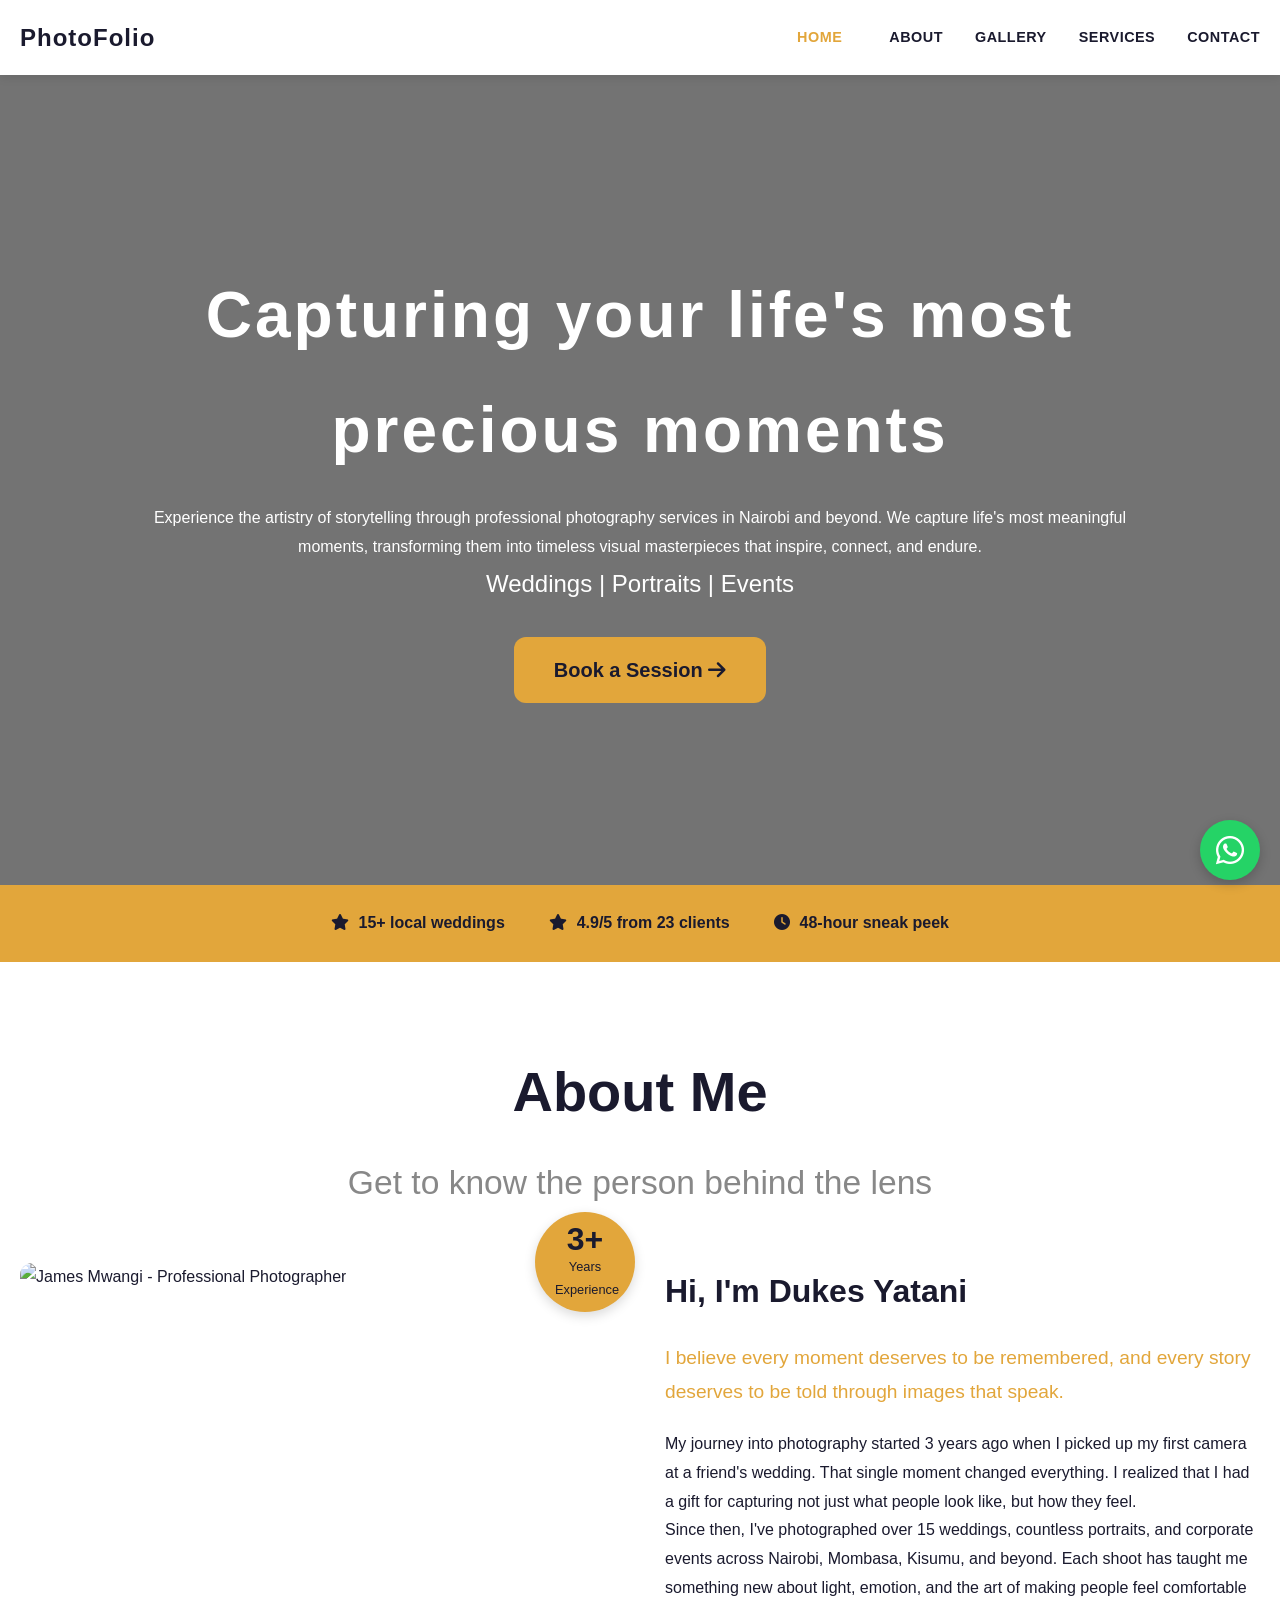
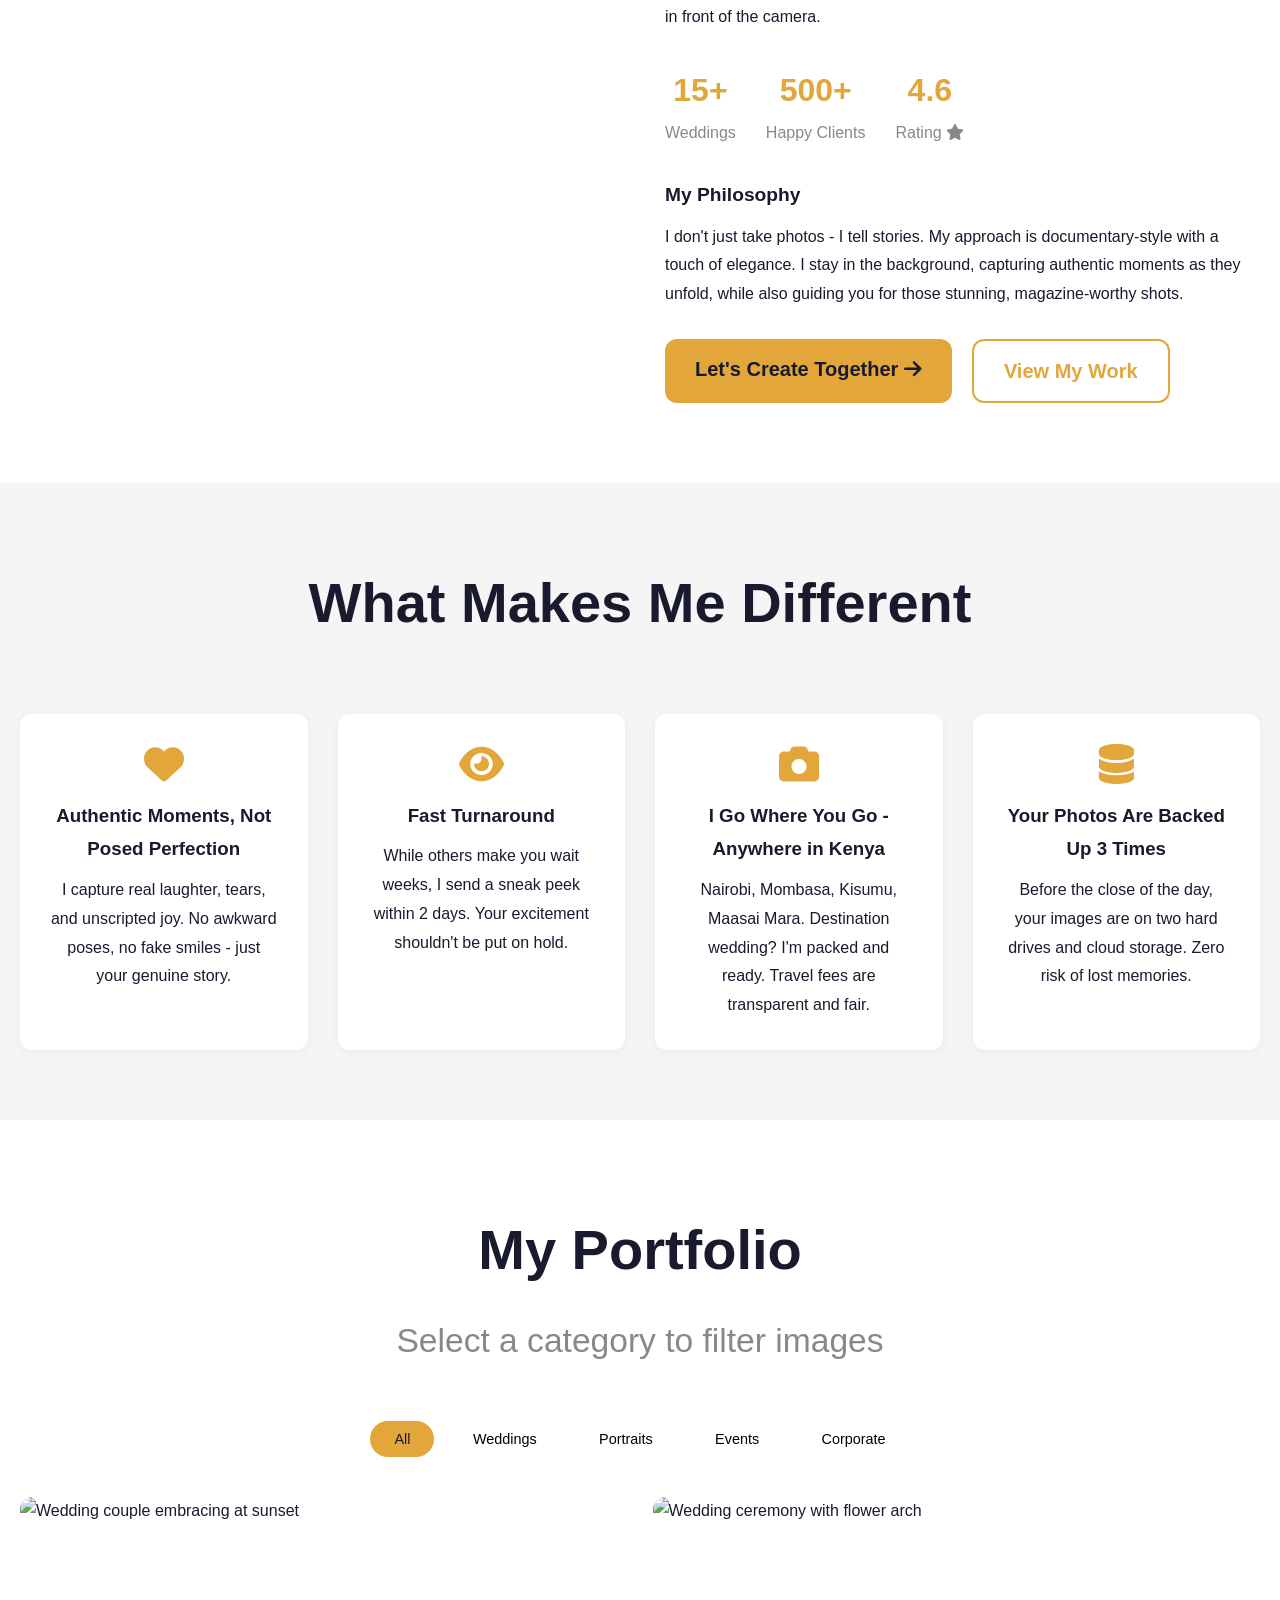
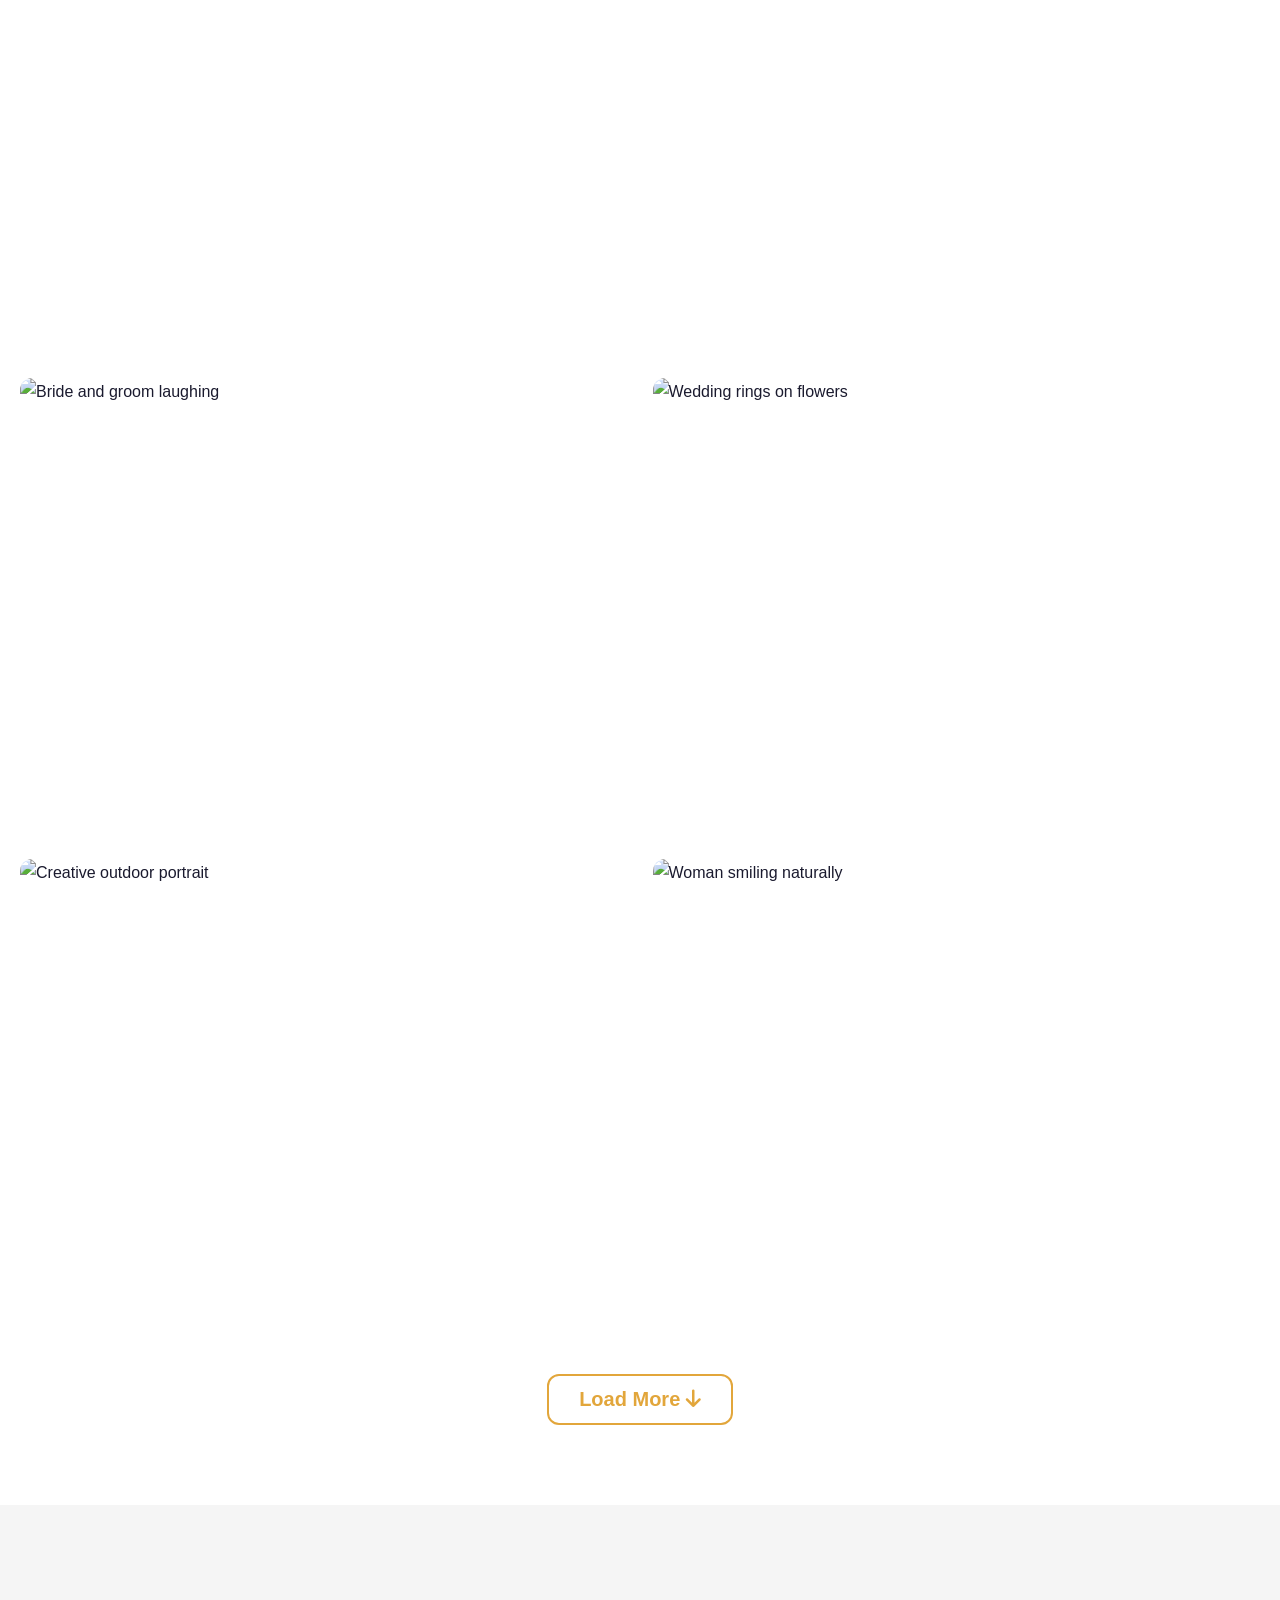
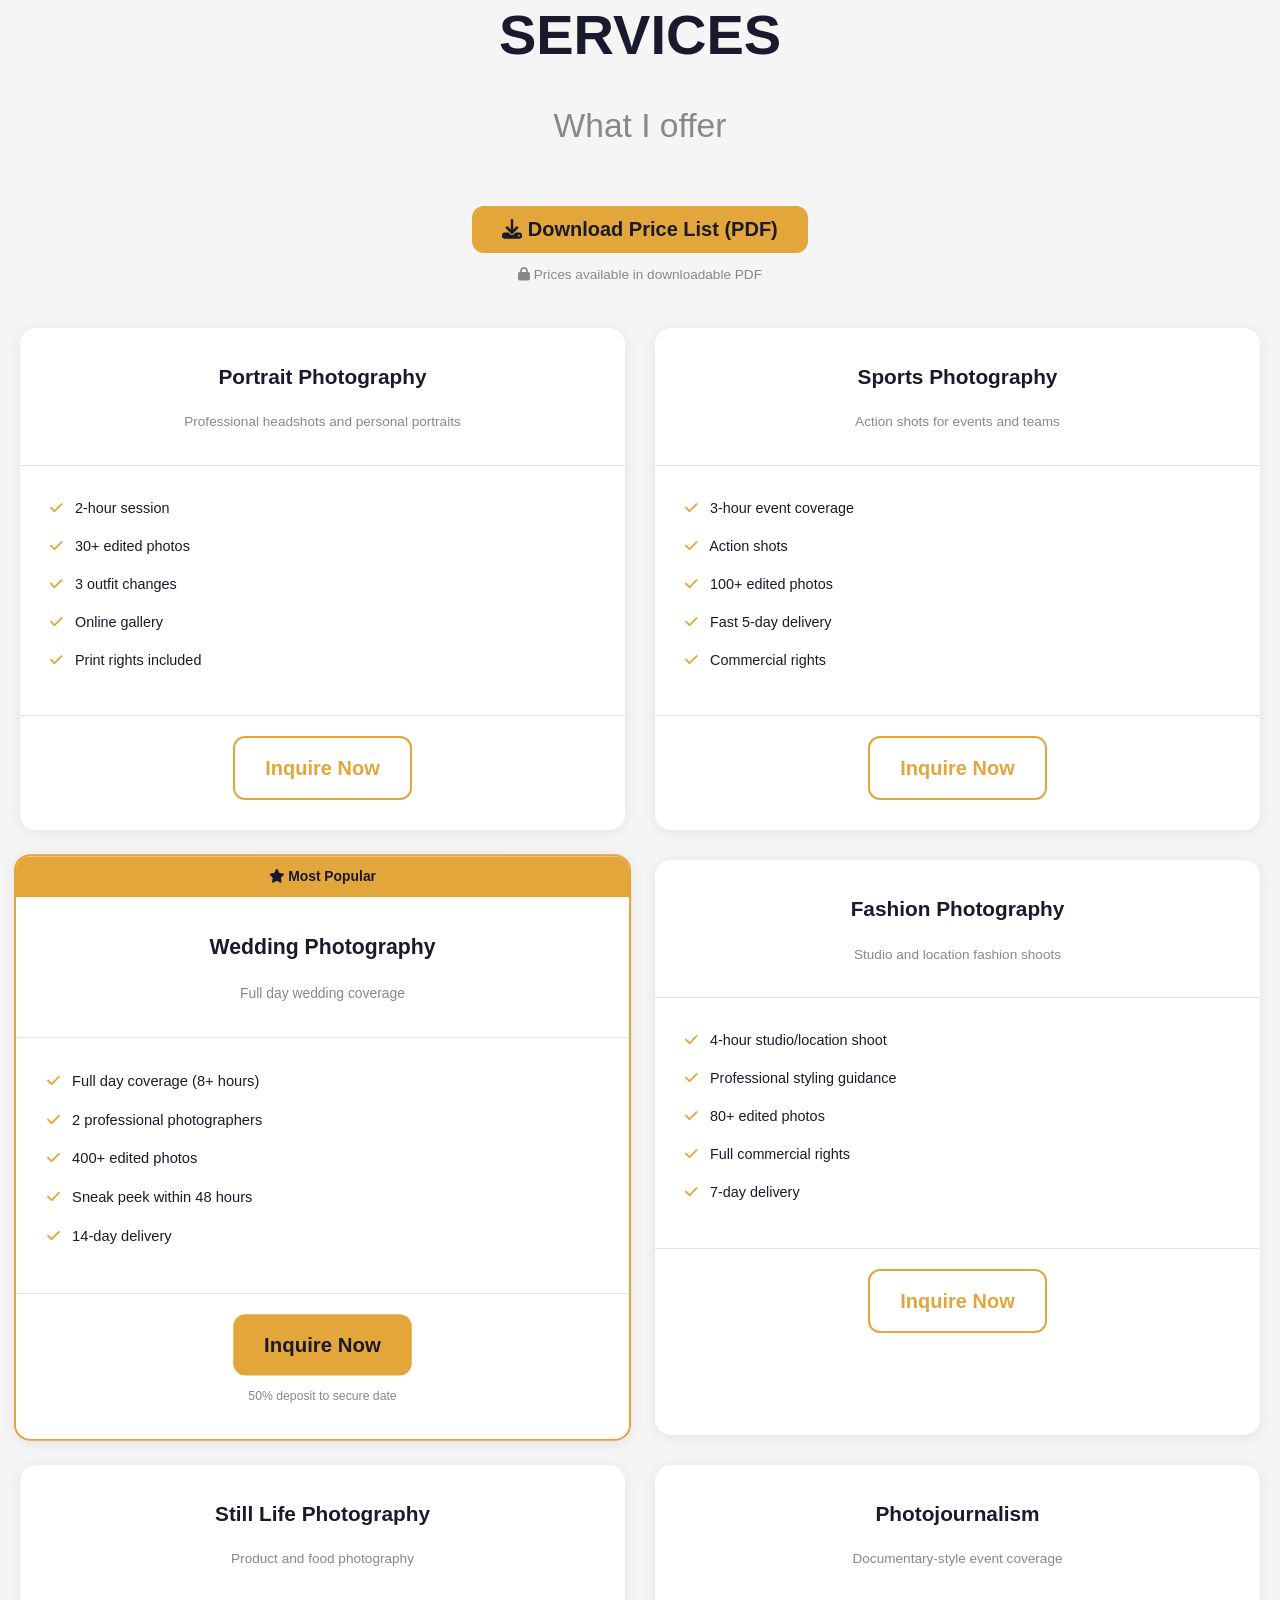
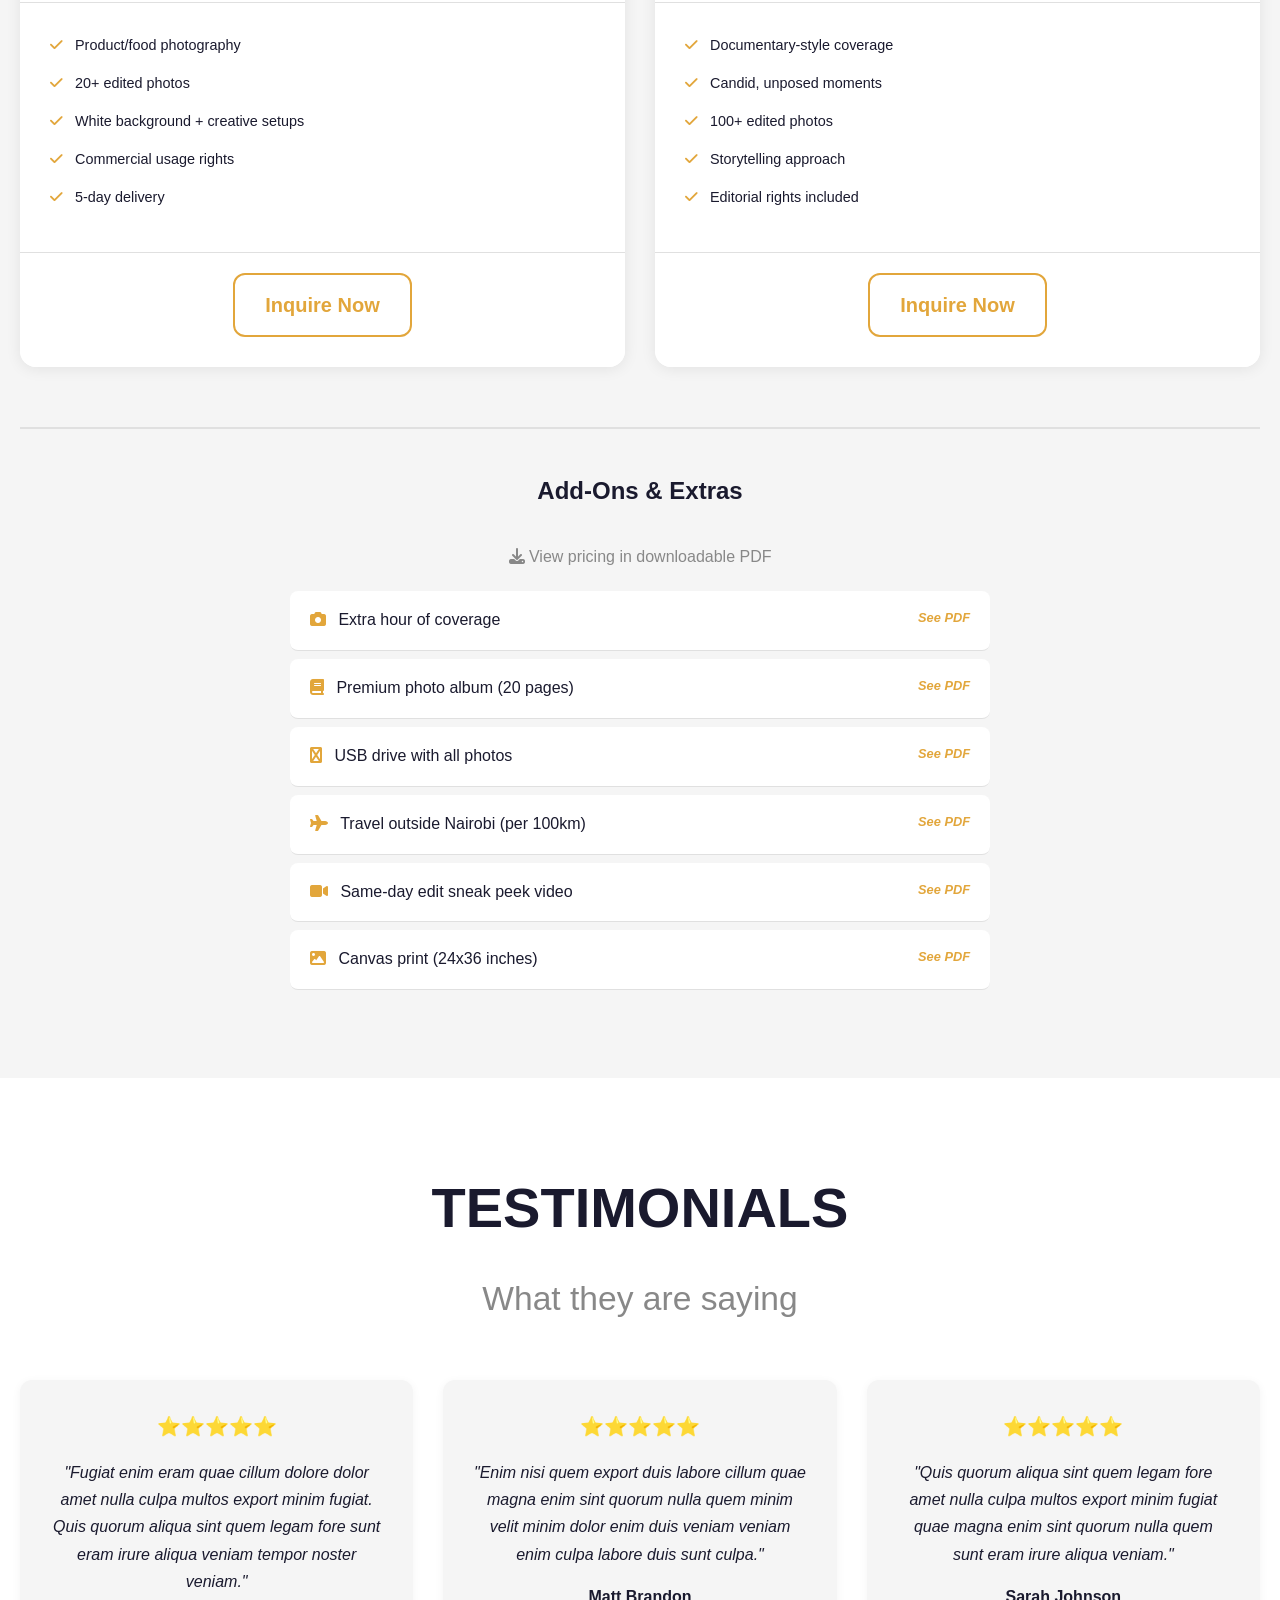
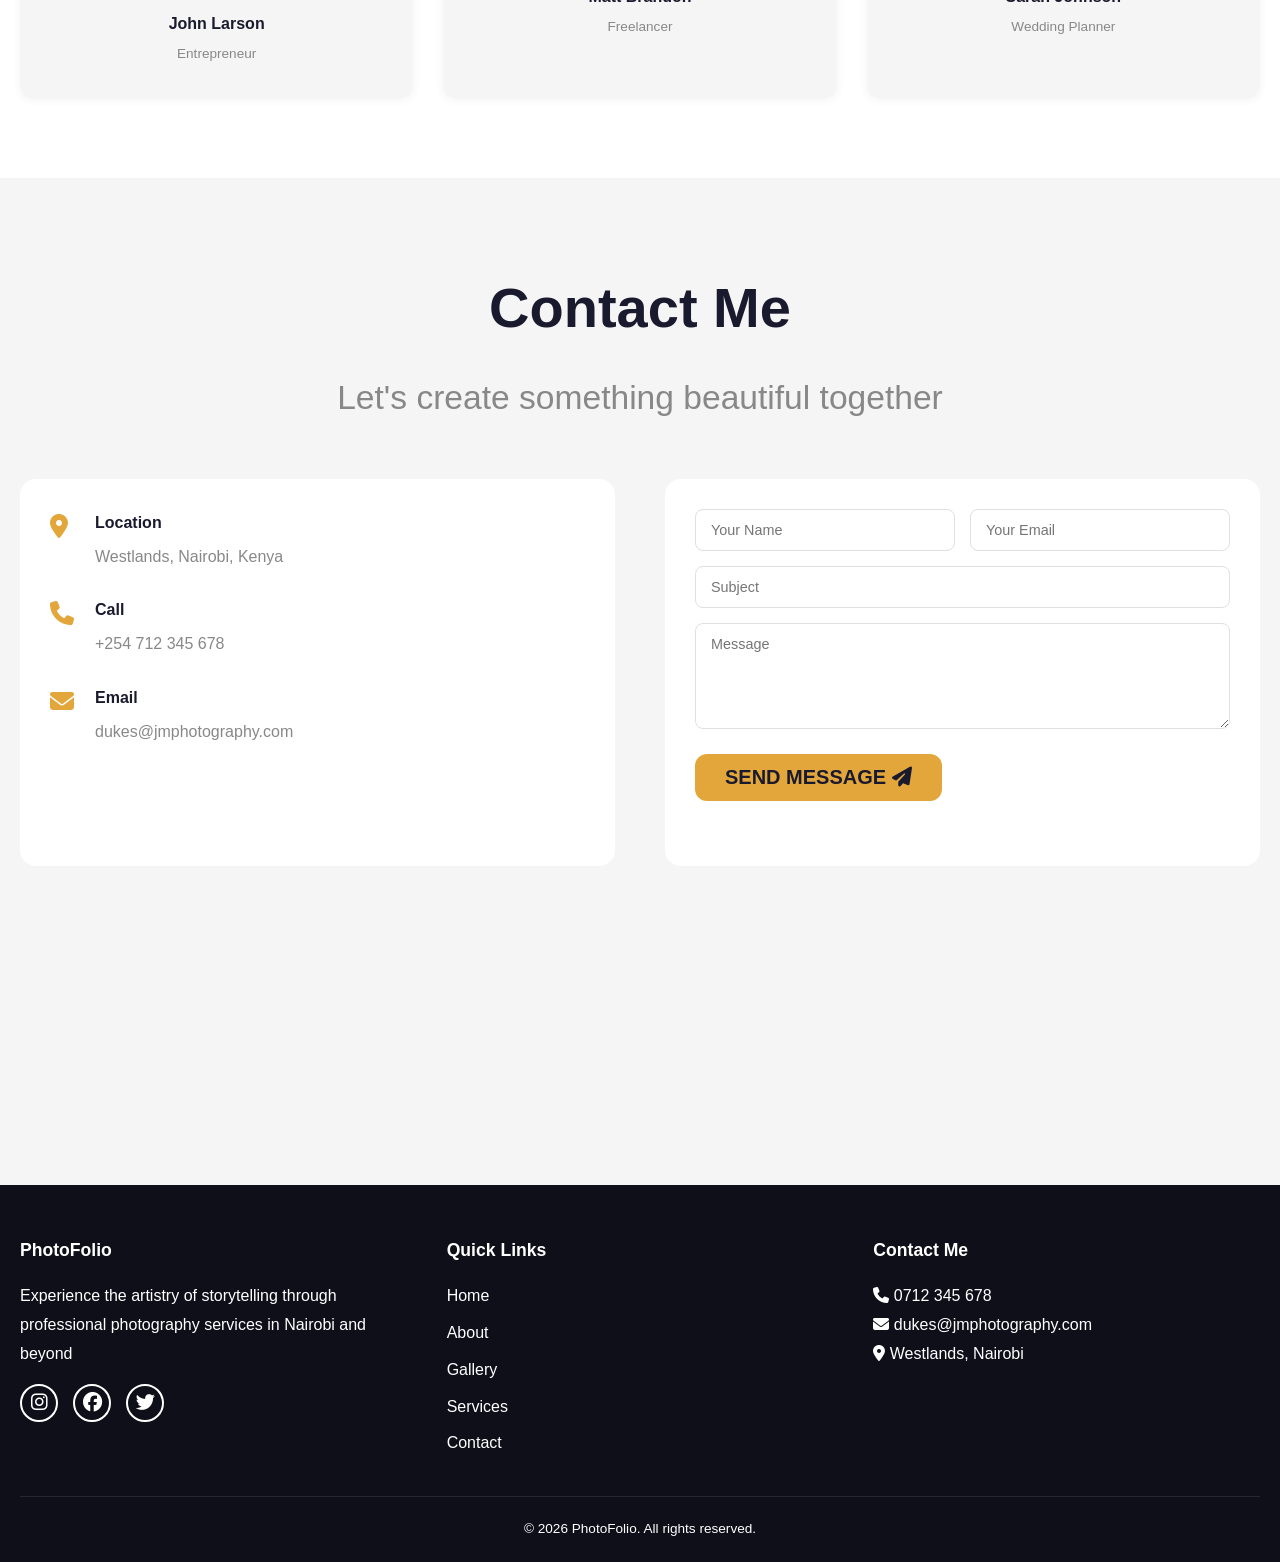
==== index.html @ f192ed4e "Initial commit -  Photography portfolio" ====
<!doctype html>
<html lang="en">
  <head>
    <meta charset="UTF-8" />
    <meta
      name="viewport"
      content="width=device-width, initial-scale=1.0, viewport-fit=cover"
    />
    <meta
      name="description"
      content="Professional photographer specializing in weddings, picknics, house parties, baby shower portraits, and events. Book your session today."
    />
    <title>Dukes Yatani Photography | Nairobi</title>
    <link rel="stylesheet" href="css/style.css" />
    <link
      rel="stylesheet"
      href="https://cdnjs.cloudflare.com/ajax/libs/font-awesome/6.5.1/css/all.min.css"
    />
  </head>
  <body>
    <!-- WhatsApp Floating Button -->
    <a
      href="https://wa.me/254712345678?text=Hi%20Dukes%2C%20I'm%20interested%20in%20your%20photography%20services"
      class="whatsapp-float"
      target="_blank"
      rel="noopener noreferrer"
    >
      <i class="fab fa-whatsapp"></i>
    </a>

    <!-- Navigation -->
    <nav class="navbar">
      <div class="container">
        <div class="nav-brand">
          <a href="#">PhotoFolio</a>
        </div>
        <button class="mobile-menu-btn" id="mobileMenuBtn">
          <i class="fas fa-bars"></i>
        </button>
        <ul class="nav-menu" id="navMenu">
          <li><a href="#home" class="active">HOME</a></li>
          <li><a href="#about">ABOUT</a></li>
          <li><a href="#gallery">GALLERY</a></li>
          <li><a href="#services">SERVICES</a></li>
          <li><a href="#contact">CONTACT</a></li>
        </ul>
      </div>
    </nav>

    <main>
      <!-- ============================================ -->
      <!-- HOME / HERO SECTION -->
      <!-- ============================================ -->
      <section id="home" class="hero">
        <div class="hero-overlay"></div>
        <div class="hero-content">
          <h1>Capturing your life's most precious moments</h1>
          <p class="hero-subtitle">
            Experience the artistry of storytelling through professional
            photography services in Nairobi and beyond. We capture life's most
            meaningful moments, transforming them into timeless visual
            masterpieces that inspire, connect, and endure.
          </p>
          <p class="hero-text">Weddings | Portraits | Events</p>
          <a href="#contact" class="btn btn-primary btn-large"
            >Book a Session <i class="fas fa-arrow-right"></i
          ></a>
        </div>
      </section>

      <!-- Social Proof Banner -->
      <div class="social-proof">
        <div class="container">
          <span><i class="fas fa-star"></i> 15+ local weddings</span>
          <span><i class="fas fa-star"></i> 4.9/5 from 23 clients</span>
          <span><i class="fas fa-clock"></i> 48-hour sneak peek</span>
        </div>
      </div>

      <!-- ============================================ -->
      <!-- ABOUT SECTION -->
      <!-- ============================================ -->
      <section id="about" class="about-section">
        <div class="container">
          <div class="section-header">
            <h2 class="section-title">About Me</h2>
            <p class="section-subtitle">
              Get to know the person behind the lens
            </p>
          </div>
          <div class="about-grid">
            <div class="about-image">
              <img
                src="https://images.pexels.com/photos/220453/pexels-photo-220453.jpeg?auto=compress&cs=tinysrgb&w=800"
                alt="James Mwangi - Professional Photographer"
                class="photographer-img"
              />
              <div class="years-badge">
                <span class="years-number">3+</span>
                <span class="years-text">Years Experience</span>
              </div>
            </div>
            <div class="about-content">
              <h3>Hi, I'm Dukes Yatani</h3>
              <p class="lead">
                I believe every moment deserves to be remembered, and every
                story deserves to be told through images that speak.
              </p>

              <p>
                My journey into photography started 3 years ago when I picked up
                my first camera at a friend's wedding. That single moment
                changed everything. I realized that I had a gift for capturing
                not just what people look like, but how they feel.
              </p>

              <p>
                Since then, I've photographed over 15 weddings, countless
                portraits, and corporate events across Nairobi, Mombasa, Kisumu,
                and beyond. Each shoot has taught me something new about light,
                emotion, and the art of making people feel comfortable in front
                of the camera.
              </p>

              <div class="stats-grid">
                <div class="stat">
                  <span class="stat-number">15+</span>
                  <span class="stat-label">Weddings</span>
                </div>
                <div class="stat">
                  <span class="stat-number">500+</span>
                  <span class="stat-label">Happy Clients</span>
                </div>
                <div class="stat">
                  <span class="stat-number">4.6</span>
                  <span class="stat-label"
                    >Rating <i class="fas fa-star"></i
                  ></span>
                </div>
              </div>

              <div class="philosophy">
                <h4>My Philosophy</h4>
                <p>
                  I don't just take photos - I tell stories. My approach is
                  documentary-style with a touch of elegance. I stay in the
                  background, capturing authentic moments as they unfold, while
                  also guiding you for those stunning, magazine-worthy shots.
                </p>
              </div>

              <div class="about-cta">
                <a href="#contact" class="btn btn-primary"
                  >Let's Create Together <i class="fas fa-arrow-right"></i
                ></a>
                <a href="#gallery" class="btn btn-outline">View My Work</a>
              </div>
            </div>
          </div>
        </div>
      </section>

      <!-- Values / Features Section -->
      <section class="values-section">
        <div class="container">
          <div class="section-header">
            <h2 class="section-title">What Makes Me Different</h2>
          </div>
          <div class="values-grid">
            <div class="value-card">
              <i class="fas fa-heart"></i>
              <h3>Authentic Moments, Not Posed Perfection</h3>
              <p>
                I capture real laughter, tears, and unscripted joy. No awkward
                poses, no fake smiles - just your genuine story.
              </p>
            </div>
            <div class="value-card">
              <i class="fas fa-eye"></i>
              <h3>Fast Turnaround</h3>
              <p>
                While others make you wait weeks, I send a sneak
                peek within 2 days. Your excitement shouldn't be put on hold.
              </p>
            </div>
            <div class="value-card">
              <i class="fas fa-camera"></i>
              <h3>I Go Where You Go - Anywhere in Kenya</h3>
              <p>
                Nairobi, Mombasa, Kisumu, Maasai Mara. Destination wedding? I'm
                packed and ready. Travel fees are transparent and fair.
              </p>
            </div>
            <div class="value-card">
              <i class="fas fa-database"></i>
              <h3>Your Photos Are Backed Up 3 Times</h3>
              <p>
                Before the close of the day, your images are on two hard
                drives and cloud storage. Zero risk of lost memories.
              </p>
            </div>
          </div>
        </div>
      </section>

      <!-- ============================================ -->
      <!-- GALLERY SECTION with LOAD MORE BUTTON -->
      <!-- ============================================ -->
      <section id="gallery" class="gallery-section">
        <div class="container">
          <div class="section-header">
            <h2 class="section-title">My Portfolio</h2>
            <p class="section-subtitle">Select a category to filter images</p>
          </div>

          <div class="filter-buttons">
            <button class="filter-btn active" data-filter="all">All</button>
            <button class="filter-btn" data-filter="weddings">Weddings</button>
            <button class="filter-btn" data-filter="portraits">
              Portraits
            </button>
            <button class="filter-btn" data-filter="events">Events</button>
            <button class="filter-btn" data-filter="corporate">
              Corporate
            </button>
          </div>

          <div class="gallery-grid" id="galleryGrid">
            <!-- Images loaded by JavaScript -->
          </div>

          <div class="text-center" id="loadMoreContainer">
            <button id="loadMoreBtn" class="btn btn-outline">
              Load More <i class="fas fa-arrow-down"></i>
            </button>
          </div>
        </div>
      </section>

      <!-- Lightbox Modal -->
      <div id="lightbox" class="lightbox">
        <span class="close-lightbox">&times;</span>
        <img class="lightbox-content" id="lightboxImg" />
      </div>

      <!-- ============================================ -->
      <!-- SERVICES & PRICING SECTION (Prices Hidden - Download Only) -->
      <!-- ============================================ -->
      <section id="services" class="pricing-section">
        <div class="container">
          <div class="section-header">
            <h2 class="section-title">SERVICES</h2>
            <p class="section-subtitle">What I offer</p>
          </div>

          <!-- Download Button - Only way to see prices -->
          <div class="text-center" style="margin-bottom: 40px">
            <button id="downloadPriceListBtn" class="btn btn-primary">
              <i class="fas fa-download"></i> Download Price List (PDF)
            </button>
            <p
              style="
                margin-top: 10px;
                font-size: 0.85rem;
                color: var(--text-muted);
              "
            >
              <i class="fas fa-lock"></i> Prices available in downloadable PDF
            </p>
          </div>

          <!-- Services Grid - No prices shown -->
          <div class="pricing-grid">
            <!-- Portrait Photography -->
            <div class="pricing-card">
              <div class="pricing-header">
                <h3>Portrait Photography</h3>
                <p class="service-description">
                  Professional headshots and personal portraits
                </p>
              </div>
              <div class="pricing-features">
                <ul>
                  <li><i class="fas fa-check"></i> 2-hour session</li>
                  <li><i class="fas fa-check"></i> 30+ edited photos</li>
                  <li><i class="fas fa-check"></i> 3 outfit changes</li>
                  <li><i class="fas fa-check"></i> Online gallery</li>
                  <li><i class="fas fa-check"></i> Print rights included</li>
                </ul>
              </div>
              <div class="pricing-footer">
                <a href="#contact" class="btn btn-outline">Inquire Now</a>
              </div>
            </div>

            <!-- Sports Photography -->
            <div class="pricing-card">
              <div class="pricing-header">
                <h3>Sports Photography</h3>
                <p class="service-description">
                  Action shots for events and teams
                </p>
              </div>
              <div class="pricing-features">
                <ul>
                  <li><i class="fas fa-check"></i> 3-hour event coverage</li>
                  <li><i class="fas fa-check"></i> Action shots</li>
                  <li><i class="fas fa-check"></i> 100+ edited photos</li>
                  <li><i class="fas fa-check"></i> Fast 5-day delivery</li>
                  <li><i class="fas fa-check"></i> Commercial rights</li>
                </ul>
              </div>
              <div class="pricing-footer">
                <a href="#contact" class="btn btn-outline">Inquire Now</a>
              </div>
            </div>

            <!-- Wedding Photography (Popular) -->
            <div class="pricing-card popular">
              <div class="popular-badge">
                <i class="fas fa-star"></i> Most Popular
              </div>
              <div class="pricing-header">
                <h3>Wedding Photography</h3>
                <p class="service-description">Full day wedding coverage</p>
              </div>
              <div class="pricing-features">
                <ul>
                  <li>
                    <i class="fas fa-check"></i> Full day coverage (8+ hours)
                  </li>
                  <li>
                    <i class="fas fa-check"></i> 2 professional photographers
                  </li>
                  <li><i class="fas fa-check"></i> 400+ edited photos</li>
                  <li>
                    <i class="fas fa-check"></i> Sneak peek within 48 hours
                  </li>
                  <li><i class="fas fa-check"></i> 14-day delivery</li>
                </ul>
              </div>
              <div class="pricing-footer">
                <a href="#contact" class="btn btn-primary">Inquire Now</a>
                <p class="payment-note">50% deposit to secure date</p>
              </div>
            </div>

            <!-- Fashion Photography -->
            <div class="pricing-card">
              <div class="pricing-header">
                <h3>Fashion Photography</h3>
                <p class="service-description">
                  Studio and location fashion shoots
                </p>
              </div>
              <div class="pricing-features">
                <ul>
                  <li>
                    <i class="fas fa-check"></i> 4-hour studio/location shoot
                  </li>
                  <li>
                    <i class="fas fa-check"></i> Professional styling guidance
                  </li>
                  <li><i class="fas fa-check"></i> 80+ edited photos</li>
                  <li><i class="fas fa-check"></i> Full commercial rights</li>
                  <li><i class="fas fa-check"></i> 7-day delivery</li>
                </ul>
              </div>
              <div class="pricing-footer">
                <a href="#contact" class="btn btn-outline">Inquire Now</a>
              </div>
            </div>

            <!-- Still Life Photography -->
            <div class="pricing-card">
              <div class="pricing-header">
                <h3>Still Life Photography</h3>
                <p class="service-description">Product and food photography</p>
              </div>
              <div class="pricing-features">
                <ul>
                  <li><i class="fas fa-check"></i> Product/food photography</li>
                  <li><i class="fas fa-check"></i> 20+ edited photos</li>
                  <li>
                    <i class="fas fa-check"></i> White background + creative
                    setups
                  </li>
                  <li><i class="fas fa-check"></i> Commercial usage rights</li>
                  <li><i class="fas fa-check"></i> 5-day delivery</li>
                </ul>
              </div>
              <div class="pricing-footer">
                <a href="#contact" class="btn btn-outline">Inquire Now</a>
              </div>
            </div>

            <!-- Photojournalism -->
            <div class="pricing-card">
              <div class="pricing-header">
                <h3>Photojournalism</h3>
                <p class="service-description">
                  Documentary-style event coverage
                </p>
              </div>
              <div class="pricing-features">
                <ul>
                  <li>
                    <i class="fas fa-check"></i> Documentary-style coverage
                  </li>
                  <li><i class="fas fa-check"></i> Candid, unposed moments</li>
                  <li><i class="fas fa-check"></i> 100+ edited photos</li>
                  <li><i class="fas fa-check"></i> Storytelling approach</li>
                  <li>
                    <i class="fas fa-check"></i> Editorial rights included
                  </li>
                </ul>
              </div>
              <div class="pricing-footer">
                <a href="#contact" class="btn btn-outline">Inquire Now</a>
              </div>
            </div>
          </div>

          <!-- Add-Ons Section (Prices hidden here too) -->
          <div class="addons-section-inline">
            <h3 class="addons-title">Add-Ons & Extras</h3>
            <p
              class="text-center"
              style="margin-bottom: 20px; color: var(--text-muted)"
            >
              <i class="fas fa-download"></i> View pricing in downloadable PDF
            </p>
            <div class="addons-grid">
              <div class="addon-item">
                <span
                  ><i class="fas fa-camera"></i> Extra hour of coverage</span
                >
                <span class="addon-price hidden-price">See PDF</span>
              </div>
              <div class="addon-item">
                <span
                  ><i class="fas fa-book"></i> Premium photo album (20
                  pages)</span
                >
                <span class="addon-price hidden-price">See PDF</span>
              </div>
              <div class="addon-item">
                <span
                  ><i class="fas fa-usb"></i> USB drive with all photos</span
                >
                <span class="addon-price hidden-price">See PDF</span>
              </div>
              <div class="addon-item">
                <span
                  ><i class="fas fa-plane"></i> Travel outside Nairobi (per
                  100km)</span
                >
                <span class="addon-price hidden-price">See PDF</span>
              </div>
              <div class="addon-item">
                <span
                  ><i class="fas fa-video"></i> Same-day edit sneak peek
                  video</span
                >
                <span class="addon-price hidden-price">See PDF</span>
              </div>
              <div class="addon-item">
                <span
                  ><i class="fas fa-image"></i> Canvas print (24x36
                  inches)</span
                >
                <span class="addon-price hidden-price">See PDF</span>
              </div>
            </div>
          </div>
        </div>
      </section>

      <!-- ============================================ -->
      <!-- TESTIMONIALS SECTION -->
      <!-- ============================================ -->
      <section class="testimonials-section">
        <div class="container">
          <div class="section-header">
            <h2 class="section-title">TESTIMONIALS</h2>
            <p class="section-subtitle">What they are saying</p>
          </div>
          <div class="testimonials-grid" id="testimonialsGrid">
            <!-- Loaded by JavaScript -->
          </div>
        </div>
      </section>

      <!-- ============================================ -->
      <!-- CONTACT SECTION -->
      <!-- ============================================ -->
      <section id="contact" class="contact-section">
        <div class="container">
          <div class="section-header">
            <h2 class="section-title">Contact Me</h2>
            <p class="section-subtitle">
              Let's create something beautiful together
            </p>
          </div>
          <div class="contact-grid">
            <div class="contact-info">
              <div class="contact-item">
                <i class="fas fa-map-marker-alt"></i>
                <div>
                  <strong>Location</strong>
                  <p>Westlands, Nairobi, Kenya</p>
                </div>
              </div>
              <div class="contact-item">
                <i class="fas fa-phone"></i>
                <div>
                  <strong>Call</strong>
                  <p>+254 712 345 678</p>
                </div>
              </div>
              <div class="contact-item">
                <i class="fas fa-envelope"></i>
                <div>
                  <strong>Email</strong>
                  <p>dukes@jmphotography.com</p>
                </div>
              </div>
            </div>

            <div class="contact-form">
              <form id="contactForm">
                <div class="form-row">
                  <input
                    type="text"
                    name="name"
                    id="name"
                    placeholder="Your Name"
                    required
                  />
                  <input
                    type="email"
                    name="email"
                    id="email"
                    placeholder="Your Email"
                    required
                  />
                </div>
                <input
                  type="text"
                  name="subject"
                  id="subject"
                  placeholder="Subject"
                />
                <textarea
                  name="message"
                  id="message"
                  rows="5"
                  placeholder="Message"
                  required
                ></textarea>
                <button type="submit" class="btn btn-primary">
                  SEND MESSAGE <i class="fas fa-paper-plane"></i>
                </button>
                <div id="formStatus" class="form-status"></div>
              </form>
            </div>
          </div>

          <div class="map-placeholder">
            <iframe
              src="https://www.google.com/maps/embed?pb=!1m18!1m12!1m3!1d3988.8!2d36.8047!3d-1.2695!2m3!1f0!2f0!3f0!3m2!1i1024!2i768!4f13.1!3m3!1m2!1s0x182f1743cf43d0a5%3A0x3f6b8b5c5f8e5d1a!2sWestlands%2C%20Nairobi!5e0!3m2!1sen!2ske!4v1700000000000"
              width="100%"
              height="200"
              style="border: 0"
              allowfullscreen=""
              loading="lazy"
            ></iframe>
          </div>
        </div>
      </section>
    </main>

    <!-- Footer -->
    <footer>
      <div class="container">
        <div class="footer-content">
          <div class="footer-section">
            <h4>PhotoFolio</h4>
            <p>
              Experience the artistry of storytelling through professional
              photography services in Nairobi and beyond
            </p>
            <div class="social-icons">
              <a href="#"><i class="fab fa-instagram"></i></a>
              <a href="#"><i class="fab fa-facebook"></i></a>
              <a href="#"><i class="fab fa-twitter"></i></a>
            </div>
          </div>
          <div class="footer-section">
            <h4>Quick Links</h4>
            <ul>
              <li><a href="#home">Home</a></li>
              <li><a href="#about">About</a></li>
              <li><a href="#gallery">Gallery</a></li>
              <li><a href="#services">Services</a></li>
              <li><a href="#contact">Contact</a></li>
            </ul>
          </div>
          <div class="footer-section">
            <h4>Contact Me</h4>
            <p><i class="fas fa-phone"></i> 0712 345 678</p>
            <p><i class="fas fa-envelope"></i> dukes@jmphotography.com</p>
            <p><i class="fas fa-map-marker-alt"></i> Westlands, Nairobi</p>
          </div>
        </div>
        <div class="footer-bottom">
          <p>&copy; 2026 PhotoFolio. All rights reserved.</p>
        </div>
      </div>
    </footer>

    <script src="js/main.js"></script>
  </body>
</html>
---- css/style.css ----
/* ============================================
   PHOTOFOLIO - COMPLETE STYLESHEET
   5-COLOR PALETTE
   Primary:    #1a1a2e (Dark navy)
   Secondary:  #16213e (Deep blue)
   Accent:     #e2a63b (Gold)
   White:      #ffffff
   Dark:       #0f0f1a (Almost black)
============================================ */

* {
    margin: 0;
    padding: 0;
    box-sizing: border-box;
}

:root {
    --primary: #1a1a2e;
    --secondary: #16213e;
    --accent: #e2a63b;
    --accent-dark: #c48a2a;
    --white: #ffffff;
    --dark: #0f0f1a;
    --gray-light: #f5f5f5;
    --gray-medium: #e0e0e0;
    --text-muted: #888;
    --whatsapp: #25D366;
    --instagram: #E4405F;
    --facebook: #1877F2;
    --twitter: #1DA1F2;
}

html {
    scroll-behavior: smooth;
}

body {
    font-family: 'Segoe UI', Tahoma, Geneva, Verdana, sans-serif;
    line-height: 1.8;
    color: var(--primary);
    background-color: var(--white);
}

.container {
    max-width: 1400px;
    margin: 0 auto;
    padding: 0 20px;
}

/* Section Headers */
.section-header {
    text-align: center;
    margin-bottom: 50px;

}

.section-title {
    font-size: 3.5rem;
    margin-bottom: 10px;
    color: var(--primary);
    position: relative;
    display: inline-block;
}

.section-subtitle {
    color: var(--text-muted);
    font-size: 2.1rem;
}

/* WhatsApp Float Button */
.whatsapp-float {
    position: fixed;
    bottom: 20px;
    right: 20px;
    background-color: var(--whatsapp);
    border-radius: 50%;
    width: 60px;
    height: 60px;
    display: flex;
    align-items: center;
    justify-content: center;
    z-index: 1000;
    box-shadow: 0 4px 12px rgba(0,0,0,0.2);
    transition: transform 0.3s;
    color: white;
    font-size: 32px;
    text-decoration: none;
}

.whatsapp-float:hover {
    transform: scale(1.1);
}

/* Navigation */
.navbar {
    background-color: var(--white);
    box-shadow: 0 2px 10px rgba(0,0,0,0.1);
    position: sticky;
    top: 0;
    z-index: 999;
}

.navbar .container {
    display: flex;
    justify-content: space-between;
    align-items: center;
    padding: 1rem 20px;
}

.nav-brand a {
    font-size: 1.5rem;
    font-weight: bold;
    text-decoration: none;
    color: var(--primary);
    letter-spacing: 1px;
}

.nav-menu {
    display: flex;
    list-style: none;
    gap: 2rem;
}

.nav-menu a {
    text-decoration: none;
    color: var(--primary);
    font-weight: 600;
    transition: color 0.3s;
    font-size: 0.9rem;
    letter-spacing: 0.5px;
}

.nav-menu a:hover,
.nav-menu a.active {
    color: var(--accent);
    padding: 5px 15px;
}

.mobile-menu-btn {
    display: none;
    background: none;
    border: none;
    font-size: 1.5rem;
    cursor: pointer;
    color: var(--primary);
}

/* Hero Section */
.hero {
    min-height: 90vh;
    background-image: url('https://images.pexels.com/photos/2253870/pexels-photo-2253870.jpeg?auto=compress&cs=tinysrgb&w=1600');
    background-size: cover;
    background-position: center;
    position: relative;
    display: flex;
    align-items: center;
    justify-content: center;
    text-align: center;
}

.hero-overlay {
    position: absolute;
    top: 0;
    left: 0;
    right: 0;
    bottom: 0;
    background: rgba(0,0,0,0.55);
}

.hero-content {
    position: relative;
    color: var(--white);
    z-index: 1;
    width: 80%;
}

.hero h1 {
    font-size: 4rem;
    margin-bottom: 1rem;
    letter-spacing: 3px;
}

.hero-tagline {
    font-size: 1.5rem;
    margin-bottom: 2rem;
}

.hero-text {
    font-size: 1.5rem;
    margin-bottom: 2rem;
}

/* Buttons */
.btn {
    display: inline-block;
    padding: 12px 30px;
    text-decoration: none;
    border-radius: 12px;
    transition: all 0.3s;
    cursor: pointer;
    border: none;
    font-weight: 600;
    font-size: 1.25rem;
}

.btn-primary {
    background-color: var(--accent);
    color: var(--primary);

}

.btn-primary:hover {
    background-color: var(--accent-dark);
    transform: translateY(-2px);
}

.btn-outline {
    border: 2px solid var(--accent);
    color: var(--accent);
    background: transparent;
}

.btn-outline:hover {
    background-color: var(--accent);
    color: var(--primary);
}

.btn-large {
    padding: 15px 40px;
    font-size: 1.25rem;
}

/* Social Proof Banner */
.social-proof {
    background-color: var(--accent);
    padding: 24px 0;
    text-align: center;

}

.social-proof span {
    margin: 0 20px;
    font-weight: 600;
    color: var(--primary);
}

.social-proof i {
    margin-right: 5px;
}

/* About Section */
.about-section {
    padding: 80px 0;
    background: var(--white);
}

.about-grid {
    display: grid;
    grid-template-columns: 1fr 1fr;
    gap: 50px;
    align-items: start;
}

.about-image {
    position: relative;
}

.photographer-img {
    width: 100%;
    border-radius: 12px;
    object-fit: cover;
}

.years-badge {
    position: absolute;
    bottom: -20px;
    right: -20px;
    background: var(--accent);
    padding: 20px;
    border-radius: 50%;
    text-align: center;
    width: 100px;
    height: 100px;
    display: flex;
    flex-direction: column;
    justify-content: center;
    box-shadow: 0 4px 12px rgba(0,0,0,0.15);
}

.years-number {
    font-size: 2rem;
    font-weight: bold;
    display: block;
    line-height: 1;
}

.years-text {
    font-size: 0.8rem;
}

.about-content h3 {
    font-size: 2rem;
    margin-bottom: 15px;
}

.lead {
    font-size: 1.2rem;
    color: var(--accent);
    margin: 20px 0;
}

.stats-grid {
    display: flex;
    gap: 30px;
    margin: 30px 0;
    text-align: center;
}

.stat-number {
    font-size: 2rem;
    font-weight: bold;
    display: block;
    color: var(--accent);
}

.stat-label {
    color: var(--text-muted);
}

.philosophy {
    margin: 30px 0;
}

.philosophy h4 {
    font-size: 1.2rem;
    margin-bottom: 10px;
    color: var(--primary);
}

.about-cta {
    display: flex;
    gap: 20px;
    margin-top: 30px;
    flex-wrap: wrap;
}

/* Values Section */
.values-section {
    padding: 70px 0;
    background: var(--gray-light);
}

.values-grid {
    display: grid;
    grid-template-columns: repeat(auto-fit, minmax(250px, 1fr));
    gap: 30px;
}

.value-card {
    text-align: center;
    padding: 30px;
    background: var(--white);
    border-radius: 12px;
    box-shadow: 0 2px 10px rgba(0,0,0,0.05);
    transition: transform 0.3s;
}

.value-card:hover {
    transform: translateY(-5px);
}

.value-card i {
    font-size: 2.5rem;
    color: var(--accent);
    margin-bottom: 15px;
}

.value-card h3 {
    margin-bottom: 10px;
}

/* Gallery Section */
.gallery-section {
    padding: 80px 0;
    background: var(--white);
}

.filter-buttons {
    text-align: center;
    margin: 40px 0;
}

.filter-btn {
    background: none;
    border: none;
    padding: 10px 24px;
    margin: 0 5px;
    cursor: pointer;
    font-size: 0.9rem;
    border-radius: 30px;
    transition: all 0.3s;
    font-weight: 500;
}

.filter-btn.active,
.filter-btn:hover {
    background-color: var(--accent);
    color: var(--primary);
}

.gallery-grid {
    display: grid;
    grid-template-columns: repeat(auto-fill, minmax(400px, 1fr));
    gap: 25px;
    margin-bottom: 40px;
}

.gallery-item {
    position: relative;
    overflow: hidden;
    border-radius: 12px;
    cursor: pointer;
    aspect-ratio: 4/3;
}

.gallery-item img {
    width: 100%;
    height: 100%;
    object-fit: cover;
    transition: transform 0.4s;
}

.gallery-item:hover img {
    transform: scale(1.05);
}

.gallery-overlay {
    position: absolute;
    bottom: 0;
    left: 0;
    right: 0;
    background: linear-gradient(transparent, rgba(0,0,0,0.8));
    color: white;
    padding: 20px;
    text-align: center;
    font-weight: bold;
    opacity: 0;
    transition: opacity 0.3s;
}

.gallery-item:hover .gallery-overlay {
    opacity: 1;
}

.text-center {
    text-align: center;
}

#loadMoreBtn {
    margin-top: 20px;
}

/* Lightbox */
.lightbox {
    display: none;
    position: fixed;
    z-index: 9999;
    top: 0;
    left: 0;
    width: 100%;
    height: 100%;
    background-color: rgba(0,0,0,0.95);
}

.lightbox-content {
    position: absolute;
    top: 50%;
    left: 50%;
    transform: translate(-50%, -50%);
    max-width: 90%;
    max-height: 90%;
    border-radius: 8px;
}

.close-lightbox {
    position: absolute;
    top: 20px;
    right: 35px;
    color: white;
    font-size: 40px;
    cursor: pointer;
}


/* Service Description (no price visible) */
.service-description {
    color: var(--text-muted);
    font-size: 0.85rem;
    margin-top: 5px;
}

.hidden-price {
    color: var(--text-muted);
    font-style: italic;
    font-size: 0.8rem;
}

/* Pricing Section */
.pricing-section {
    padding: 80px 0;
    background: var(--gray-light);
}

.pricing-grid {
    display: grid;
    grid-template-columns: repeat(auto-fit, minmax(400px, 1fr));
    gap: 30px;
}

.pricing-card {
    background: var(--white);
    border-radius: 16px;
    box-shadow: 0 2px 15px rgba(0,0,0,0.08);
    overflow: hidden;
    transition: transform 0.3s;
    position: relative;
}

.pricing-card:hover {
    transform: translateY(-5px);
}

.pricing-card.popular {
    border: 2px solid var(--accent);
    transform: scale(1.02);
}

.popular-badge {
    background: var(--accent);
    color: var(--primary);
    text-align: center;
    padding: 8px;
    font-weight: bold;
    font-size: 0.85rem;
}

.pricing-header {
    padding: 30px;
    text-align: center;
    border-bottom: 1px solid var(--gray-medium);
}

.pricing-header h3 {
    font-size: 1.3rem;
    margin-bottom: 15px;
}

.price {
    margin: 15px 0;
}

.currency {
    font-size: 1rem;
    vertical-align: top;
}

.amount {
    font-size: 2.5rem;
    font-weight: bold;
    color: var(--accent);
}

.price-note {
    color: var(--text-muted);
    font-size: 0.8rem;
}

.pricing-features {
    padding: 30px;
}

.pricing-features ul {
    list-style: none;
}

.pricing-features li {
    margin-bottom: 12px;
    font-size: 0.9rem;
}

.pricing-features i {
    color: var(--accent);
    margin-right: 8px;
}

.pricing-footer {
    padding: 20px 30px 30px;
    text-align: center;
    background: var(--white);
    border-top: 1px solid var(--gray-medium);
}

.payment-note {
    font-size: 0.75rem;
    margin-top: 10px;
    color: var(--text-muted);
}

/* Add-Ons */
.addons-section-inline {
    margin-top: 60px;
    padding-top: 40px;
    border-top: 2px solid var(--gray-medium);
}

.addons-title {
    text-align: center;
    font-size: 1.5rem;
    margin-bottom: 30px;
    color: var(--primary);
}

.addons-grid {
    max-width: 700px;
    margin: 0 auto;
}

.addon-item {
    display: flex;
    justify-content: space-between;
    padding: 15px 20px;
    border-bottom: 1px solid var(--gray-medium);
    background: var(--white);
    border-radius: 8px;
    margin-bottom: 8px;
}

.addon-item i {
    color: var(--accent);
    margin-right: 8px;
}

.addon-price {
    font-weight: bold;
    color: var(--accent);
}

/* Testimonials Section */
.testimonials-section {
    padding: 80px 0;
    background: var(--white);
}

.testimonials-grid {
    display: grid;
    grid-template-columns: repeat(auto-fit, minmax(320px, 1fr));
    gap: 30px;
}

.testimonial-card {
    background: var(--gray-light);
    padding: 30px;
    border-radius: 12px;
    box-shadow: 0 2px 10px rgba(0,0,0,0.05);
    text-align: center;
}

.testimonial-card .stars {
    color: var(--accent);
    margin-bottom: 15px;
    font-size: 1.2rem;
}

.testimonial-text {
    font-style: italic;
    margin: 15px 0;
    line-height: 1.7;
}

.testimonial-author strong {
    display: block;
    color: var(--primary);
    margin-top: 10px;
}

.testimonial-author span {
    font-size: 0.85rem;
    color: var(--text-muted);
}

/* Contact Section */
.contact-section {
    padding: 80px 0;
    background: var(--gray-light);
}

.contact-grid {
    display: grid;
    grid-template-columns: 1fr 1fr;
    gap: 50px;
}

.contact-info {
    background: var(--white);
    padding: 30px;
    border-radius: 16px;
}

.contact-item {
    display: flex;
    align-items: flex-start;
    gap: 15px;
    margin-bottom: 25px;
}

.contact-item i {
    font-size: 1.5rem;
    color: var(--accent);
    width: 30px;
    margin-top: 5px;
}

.contact-item strong {
    display: block;
    margin-bottom: 5px;
}

.contact-item p {
    color: var(--text-muted);
}

.map-placeholder {
    margin-top: 30px;
    border-radius: 12px;
    overflow: hidden;
}

.contact-form {
    background: var(--white);
    padding: 30px;
    border-radius: 16px;
}

.contact-form .form-row {
    display: grid;
    grid-template-columns: 1fr 1fr;
    gap: 15px;
}

.contact-form input,
.contact-form select,
.contact-form textarea {
    width: 100%;
    padding: 12px 15px;
    margin-bottom: 15px;
    border: 1px solid var(--gray-medium);
    border-radius: 8px;
    font-family: inherit;
    font-size: 0.9rem;
}

.contact-form input:focus,
.contact-form select:focus,
.contact-form textarea:focus {
    outline: none;
    border-color: var(--accent);
}

.contact-form textarea {
    resize: vertical;
}

.form-status {
    margin-top: 15px;
    padding: 10px;
    border-radius: 8px;
    text-align: center;
}

.form-status.success {
    background-color: #d4edda;
    color: #155724;
}

.form-status.error {
    background-color: #f8d7da;
    color: #721c24;
}

/* Footer */
footer {
    background-color: var(--dark);
    color: var(--white);
    padding: 50px 0 20px;
}

.footer-content {
    display: grid;
    grid-template-columns: repeat(auto-fit, minmax(250px, 1fr));
    gap: 40px;
    margin-bottom: 30px;
}

.footer-section h4 {
    margin-bottom: 15px;
    font-size: 1.1rem;
}

.footer-section ul {
    list-style: none;
}

.footer-section ul li {
    margin-bottom: 8px;
}

.footer-section a {
    color: var(--white);
    text-decoration: none;
    transition: color 0.3s;
}

.footer-section a:hover {
    color: var(--accent);
}

.social-icons {
    display: flex;
    gap: 15px;
    margin-top: 15px;
}

.social-icons a {
    display: inline-flex;
    align-items: center;
    justify-content: center;
    width: 38px;
    height: 38px;
    font-size: 1.2rem;
    border: 2px solid var(--white);
    border-radius: 50%;
    transition: all 0.3s ease;
    color: var(--white);
    background: transparent;
    text-decoration: none;
}

.social-icons a:hover {
    background: var(--accent);
    border-color: var(--accent);
    color: var(--primary);
    transform: translateY(-3px);
}

.footer-bottom {
    text-align: center;
    padding-top: 20px;
    border-top: 1px solid rgba(255,255,255,0.1);
    font-size: 0.85rem;
}

/* Mobile Responsive */
@media (max-width: 992px) {
    .about-grid,
    .contact-grid {
        grid-template-columns: 1fr;
        gap: 40px;
    }
    
    .pricing-card.popular {
        transform: scale(1);
    }
}

@media (max-width: 768px) {
    .mobile-menu-btn {
        display: block;
    }

    .nav-menu {
        display: none;
        position: absolute;
        top: 70px;
        left: 0;
        right: 0;
        background: var(--white);
        flex-direction: column;
        padding: 20px;
        text-align: center;
        box-shadow: 0 2px 10px rgba(0,0,0,0.1);
    }

    .nav-menu.active {
        display: flex;
    }

    .hero h1 {
        font-size: 2.5rem;
    }

    .hero-tagline {
        font-size: 1.1rem;
    }

    .section-title {
        font-size: 1.8rem;
    }

    .social-proof span {
        display: inline-block;
        margin: 5px 10px;
    }

    .filter-buttons {
        display: flex;
        flex-wrap: wrap;
        justify-content: center;
        gap: 10px;
    }

    .filter-btn {
        padding: 6px 16px;
        font-size: 0.8rem;
    }

    .about-cta {
        flex-direction: column;
    }

    .stats-grid {
        justify-content: space-around;
    }

    .years-badge {
        width: 80px;
        height: 80px;
        padding: 12px;
        bottom: -10px;
        right: -10px;
    }

    .years-number {
        font-size: 1.5rem;
    }

    .gallery-grid {
        grid-template-columns: repeat(auto-fill, minmax(280px, 1fr));
        gap: 15px;
    }

    .contact-form .form-row {
        grid-template-columns: 1fr;
        gap: 0;
    }
    
    .pricing-grid {
        grid-template-columns: 1fr;
    }
}
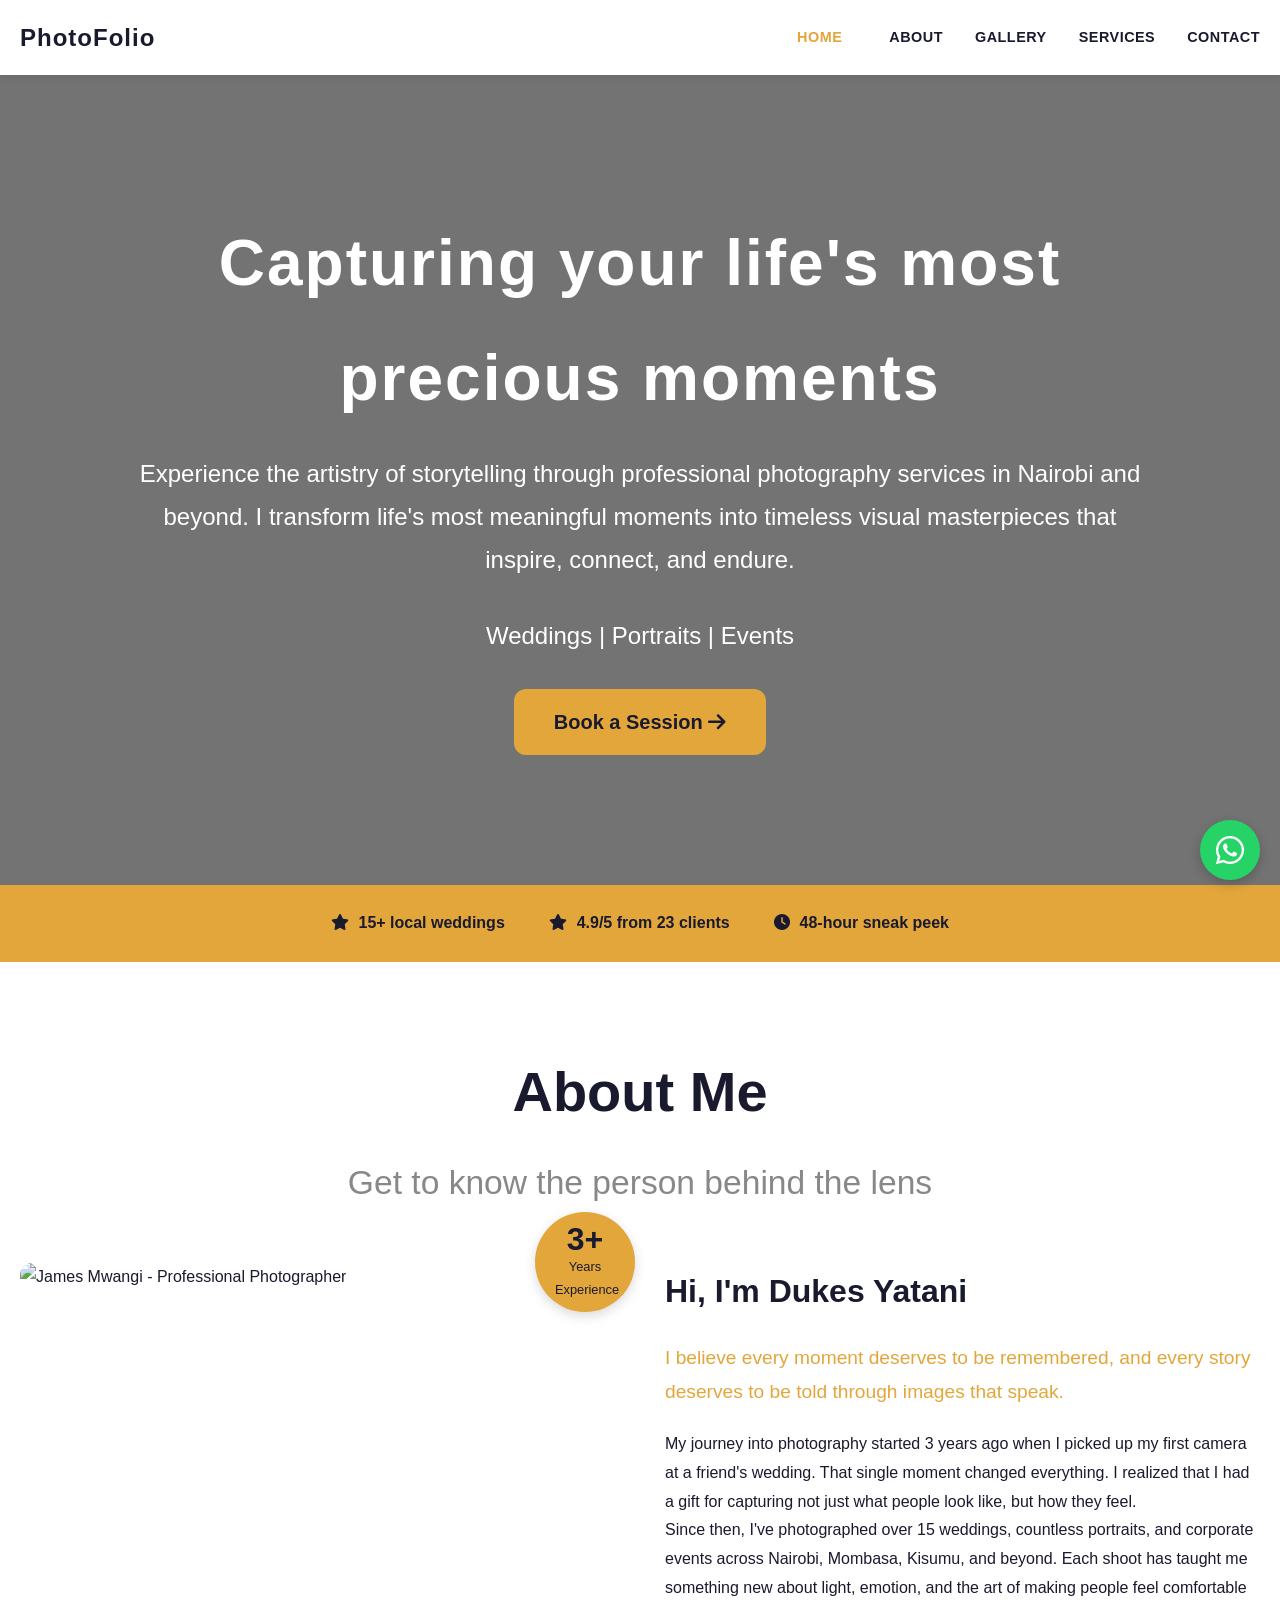
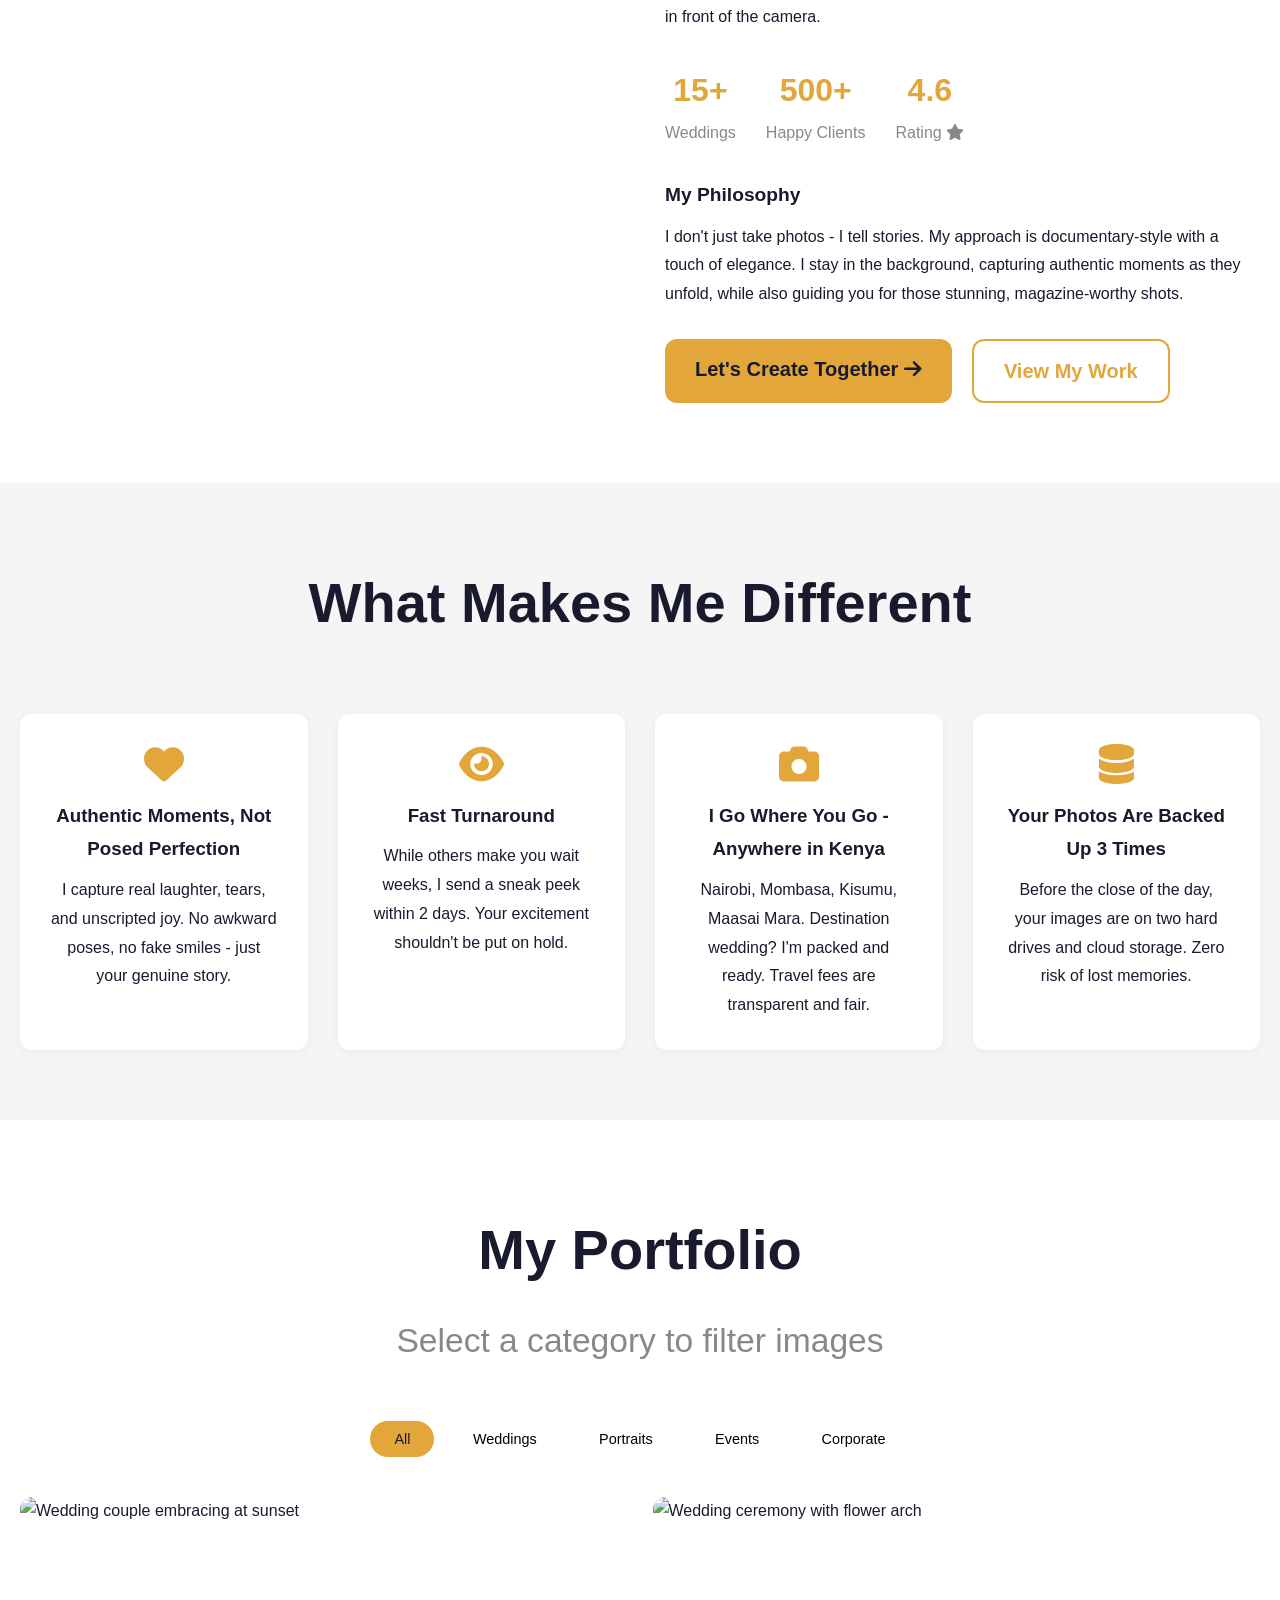
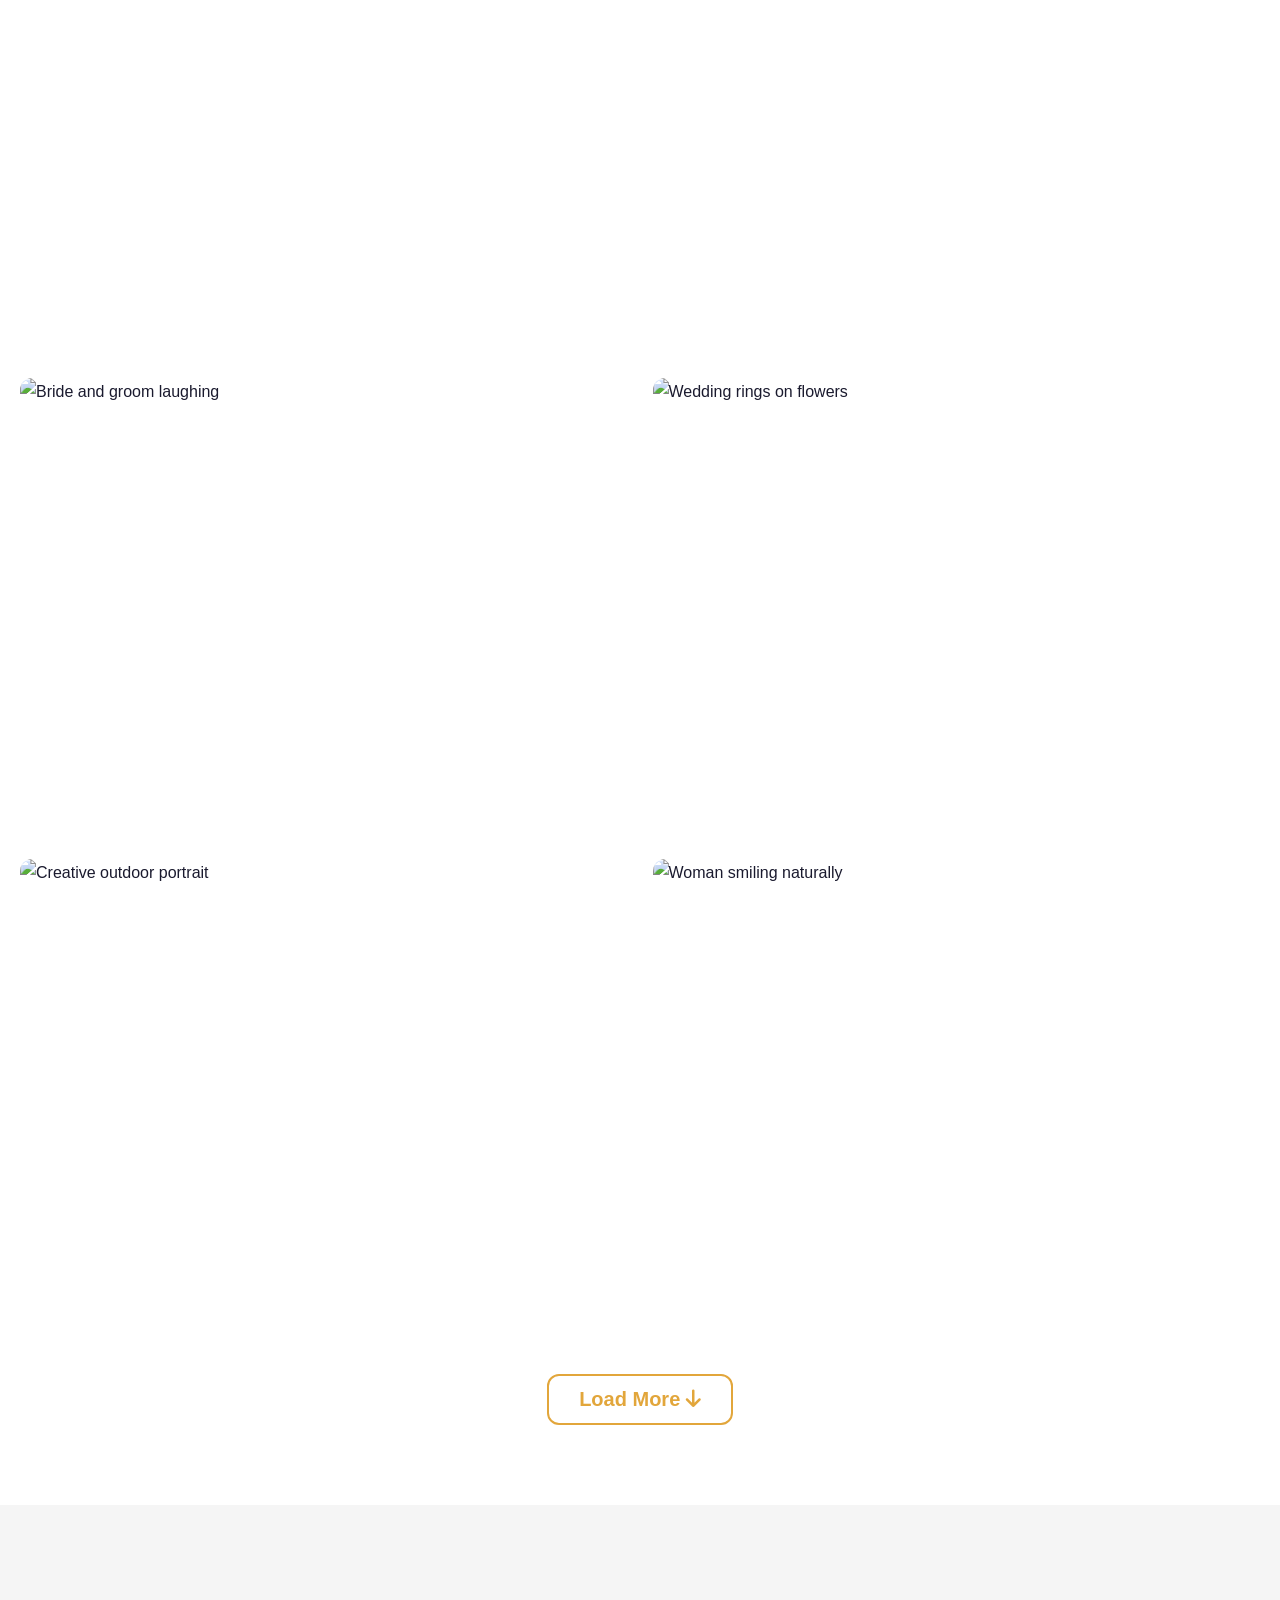
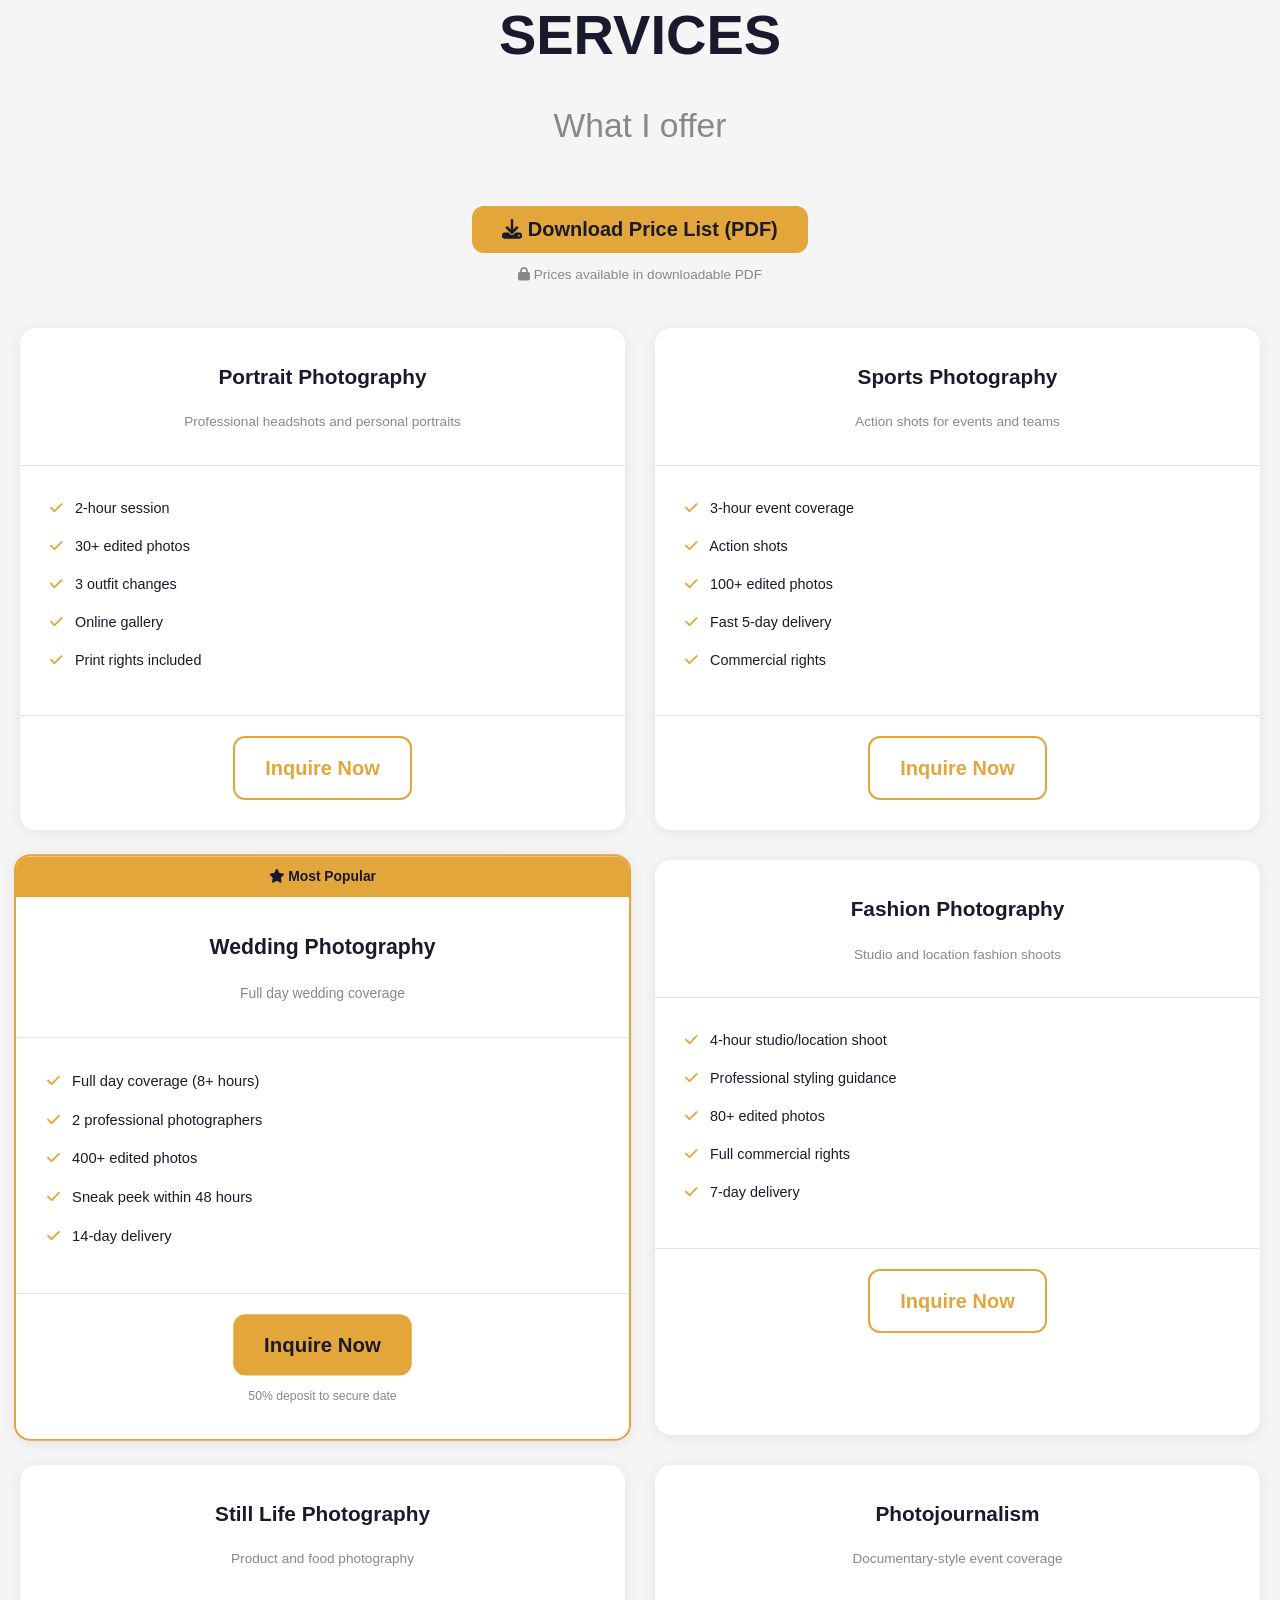
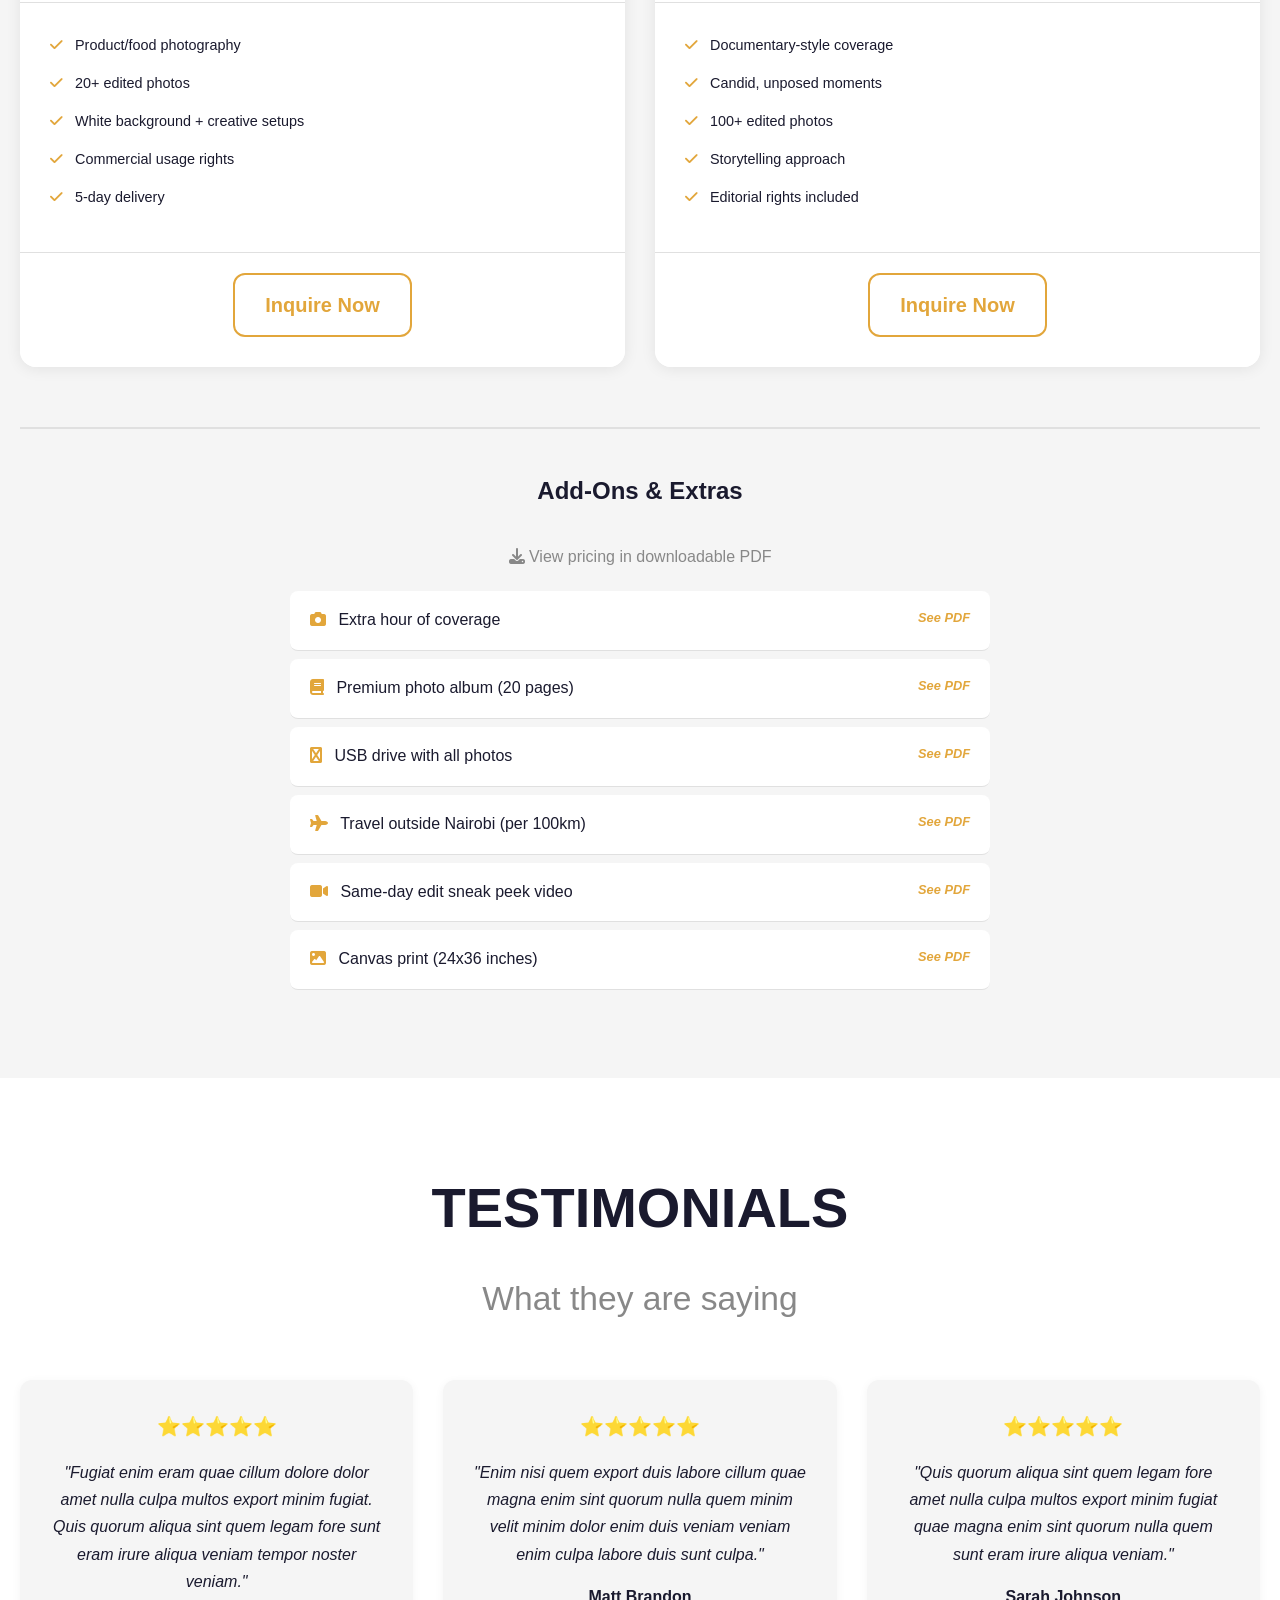
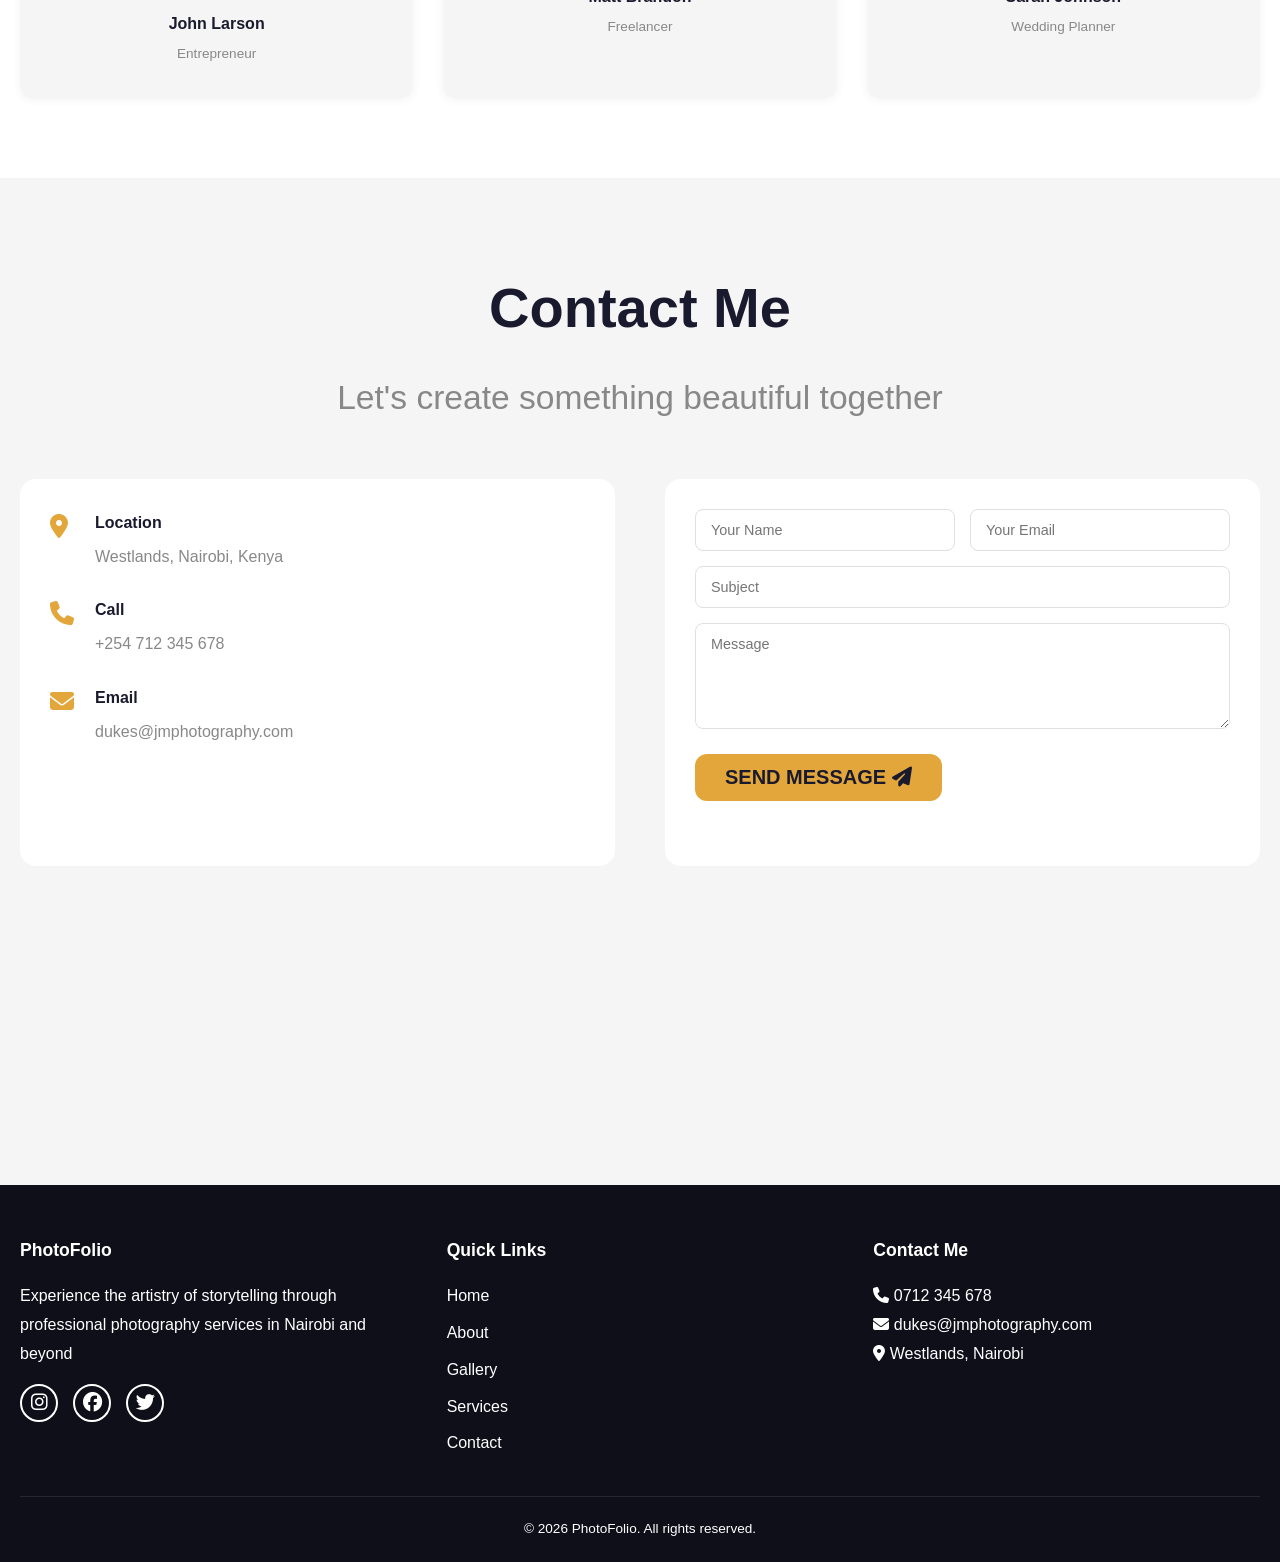
==== commit 2cafd528: "Edited hero tagline" ====
--- a/index.html
+++ b/index.html
@@ -55,11 +55,10 @@
         <div class="hero-overlay"></div>
         <div class="hero-content">
           <h1>Capturing your life's most precious moments</h1>
-          <p class="hero-subtitle">
+          <p class="hero-tagline">
             Experience the artistry of storytelling through professional
-            photography services in Nairobi and beyond. We capture life's most
-            meaningful moments, transforming them into timeless visual
-            masterpieces that inspire, connect, and endure.
+            photography services in Nairobi and beyond. I transform life's most
+            meaningful moments into timeless visual masterpieces that inspire, connect, and endure.
           </p>
           <p class="hero-text">Weddings | Portraits | Events</p>
           <a href="#contact" class="btn btn-primary btn-large"
--- a/css/style.css
+++ b/css/style.css
@@ -177,7 +177,7 @@
 .hero h1 {
     font-size: 4rem;
     margin-bottom: 1rem;
-    letter-spacing: 3px;
+    letter-spacing: 2px;
 }
 
 .hero-tagline {
